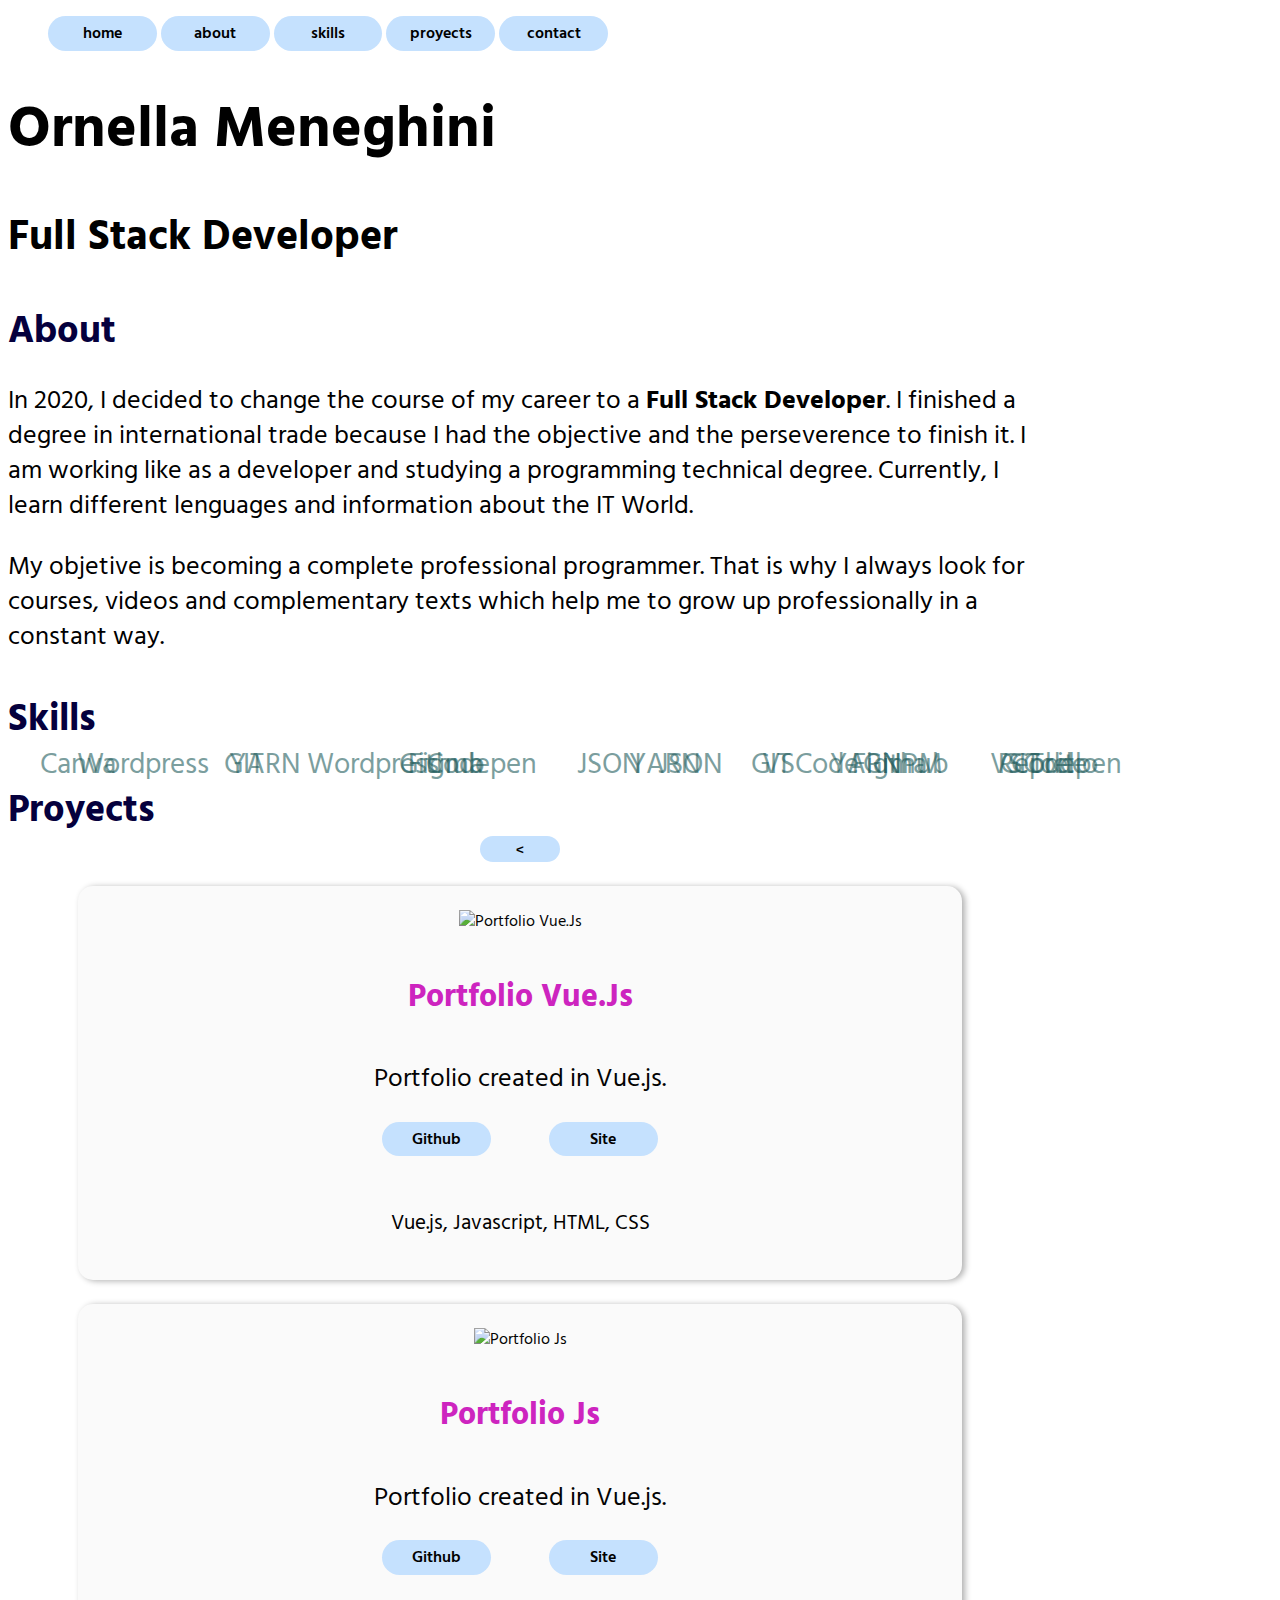
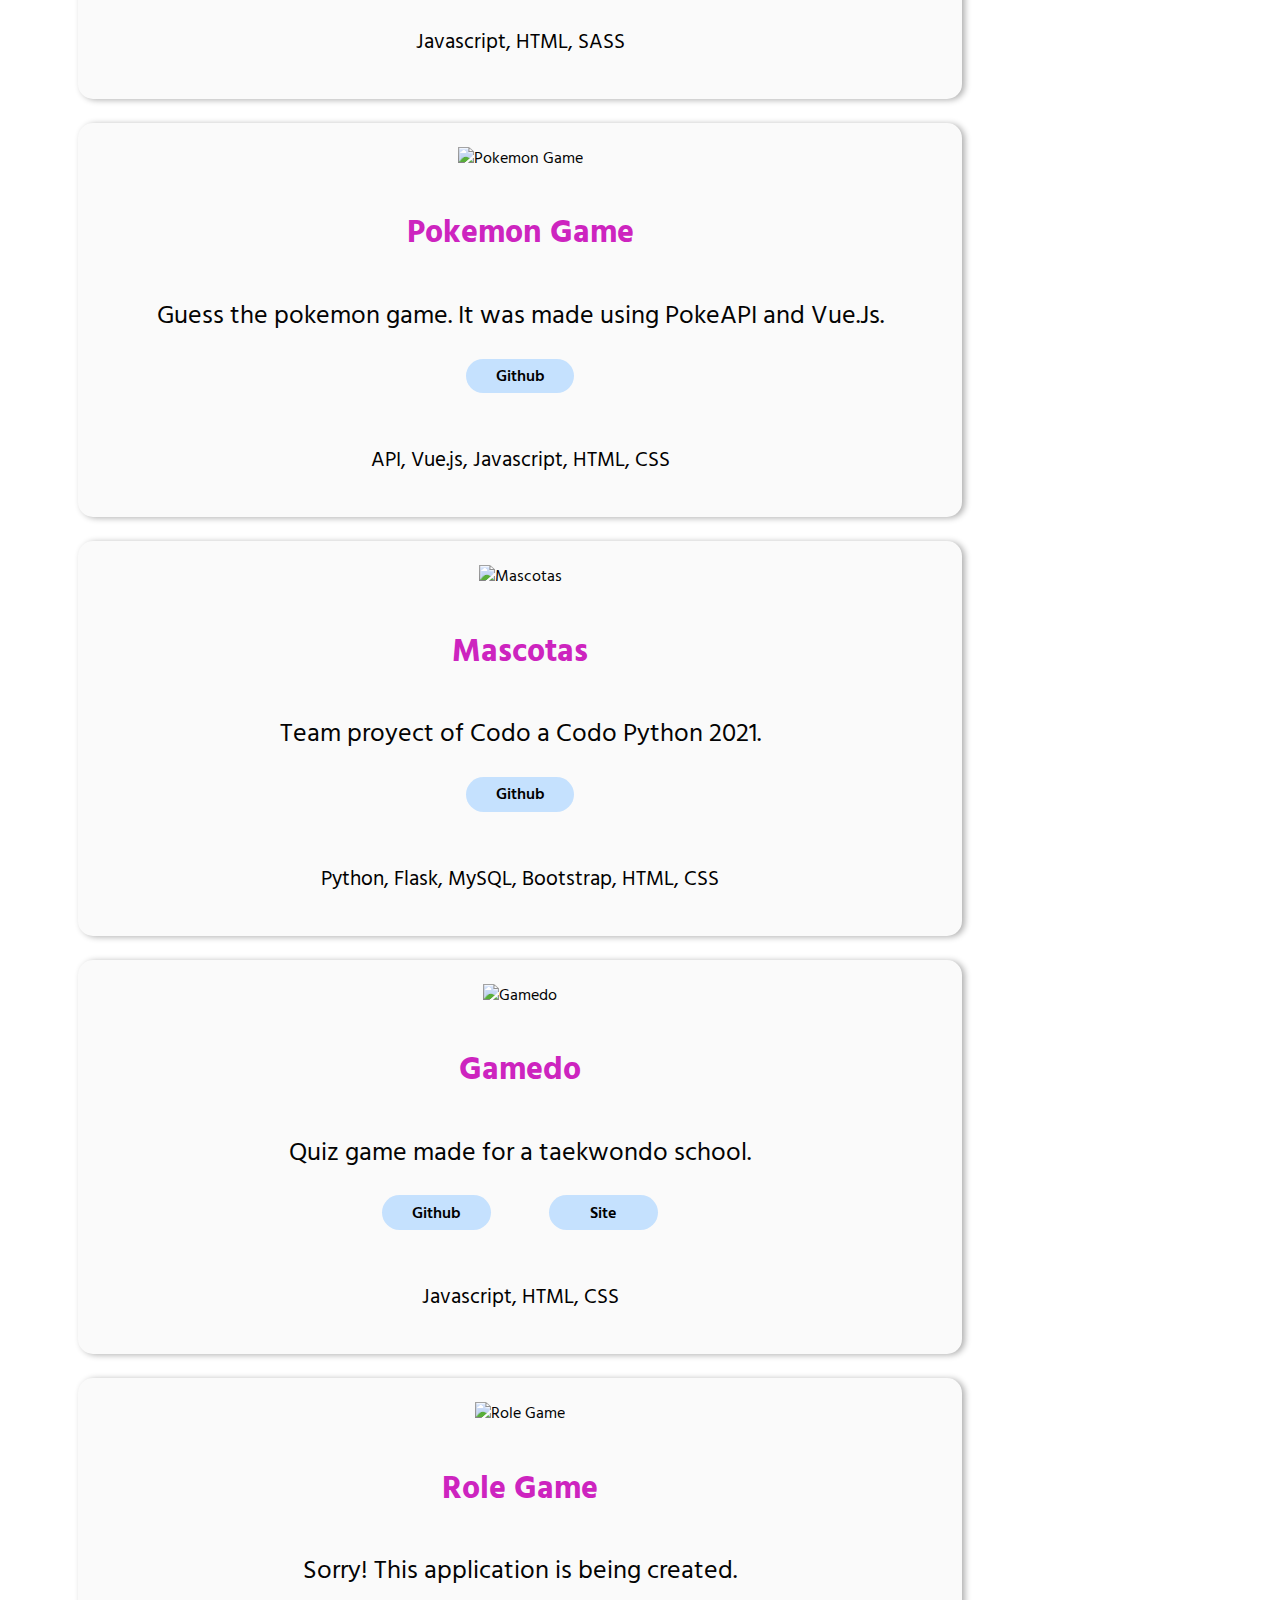
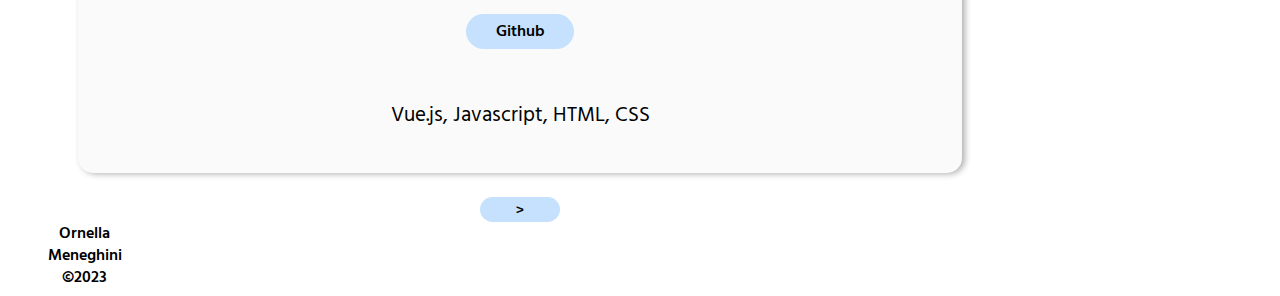
==== index.html @ d5a26a2d "update projects" ====
<!DOCTYPE html>
<html lang="en">
<link>
    <meta charset="UTF-8">
    <meta http-equiv="X-UA-Compatible" content="IE=edge">
    <meta name="viewport" content="width=device-width, initial-scale=1.0">
    <title>Meneghini Ornella</title>
    <link rel="icon" type="image/x-icon" href="img/faviconico.ico">
    <link rel="stylesheet" href="style.css">
</head>
<body>
    <header>
        <nav>
            <ul>
                <li><a href="#home">home</a></li>
                <li><a href="#about">about</a></li>
                <li><a href="#skills">skills</a></li>
                <li><a href="#proyects">proyects</a></li>
                <li><a href="#contact">contact</a></li>
            </ul>
        </nav>
    </header>
    <section id="home">
        <h1>Ornella Meneghini</h1>
        <h2>Full Stack Developer</h2>
    </section>
    <section id="about">
        <h3>About</h3>
        <p>In 2020, I decided to change the course of my career to a <b>Full Stack Developer</b>. I finished a degree in international trade because I had the objective and the perseverence to finish it. I am working  like as a developer and studying a programming technical degree. Currently, I learn different lenguages and information about the IT World.</p>
        <p>My objetive is becoming a complete professional programmer. That is why I always look for courses, videos and complementary texts which help me to grow up professionally in a constant way.</p>
    </section>
    <section id="skills">
        <h3>Skills</h3>
        <div class="skillsBack">
            <div class="skillsFront">
                <i class="fa-brands fa-square-js" title="Javascript" alt="Javascript"></i>
                <i class="fa-brands fa-html5" title="HTML" alt="HTML"></i>
                <i class="fa-brands fa-css3-alt" title="CSS" alt="CSS"></i>
                <i class="fa-brands fa-python" title="Python" alt="Python"></i>
                <i class="fa-brands fa-react" title="React.Js" alt="React.Js"></i>
                <i class="fa-brands fa-vuejs" title="Vue.Js" alt="Vue.Js"></i>
                <i class="fa-brands fa-node-js" title="Node.Js" alt="Node.Js"></i>
                <i class="fa-solid fa-database" title="MySQL" alt="MySQL"></i>
                <i class="fa-brands fa-markdown" title="Markdown" alt="Markdown"></i>
                <i class="fa-brands fa-sass" title="SASS" alt="SASS"></i>
                <i class="fa-brands fa-bootstrap" title="Bootstrap" alt="Bootstrap"></i>
            </div>
        </div>
    </section>
    <section id="proyects">
        <h3>Proyects</h3>
        <!-- carrousell -->
        <button><</button>
        <div id="project"></div>
        <button>></button>
    </section>
    <footer id="contact">
        <a href="https://meneghiniornella.netlify.app" target="_blank">Ornella Meneghini &copy2023</a>
        <a href="mailto:meneghini.ornella@gmail.com" target="_blank">
            <i class="fa-solid fa-envelope"></i>
        </a>
        <a href="https://www.linkedin.com/in/meneghiniornella/" target="_blank">
            <i class="fa-brands fa-linkedin"></i>
        </a>
        <a href="https://github.com/MeneghiniOrnella/" target="_blank">
            <i class="fa-brands fa-github"></i>
        </a>
    </footer>

    <script src="https://kit.fontawesome.com/093473ac19.js" crossorigin="anonymous"></script>
    <script src="projects.js"></script>
    <script src="skills.js"></script>
</body>
</html>
---- style.css ----
@import url("https://fonts.googleapis.com/css2?family=Hind+Madurai&display=swap");
:root {
  --principal: #cd24bf;
  --secondary: #c5e1fe;
  --dark-grey: #010000;
  --light-grey: #b0b0b0;
  --dark-principal: #83239b;
  --light-principal: #9648aa;
}

body {
  font-family: "Hind Madurai", sans-serif;
  /* margin: 0 3rem; */
  width: 80%;
}

h1 {
  /* font-size: 10vw; */
  font-size: 3.6rem;
}

h2 {
  /* font-size: 8vw; */
  font-size: 2.6rem;
}

h3 {
  /* font-size: 6vw; */
  color: var(--principal);
  font-size: 2.4rem;
  margin: 1em 0 0;
  color: #05003d;
}

h4 {
  /* font-size: 5vw; */
  color: var(--principal);
  font-size: 2rem;
}

h5, h6 {
  /* font-size: 4vw; */
  font-size: 1.8rem;
}

p, b {
  font-size: 1.6rem;
}

b {
  font-weight: 800;
}

a, button {
  display: block;
  padding: 0.4em 0.4em;
  width: 6em;
  font-weight: 600;
  color: #000;
  text-decoration: none;
  background-color: var(--secondary);
  margin: 0 auto;
  cursor: pointer;
  border: none;
  border-radius: 50px;
  text-align: center;
}
a:focus, a:hover, button:focus, button:hover {
  color: var(--principal);
  transform: scale(1.2);
}

li {
  display: inline-block;
  list-style: none;
}

span {
  color: var(--dark-grey);
  font-size: 1.5rem;
}

nav > div {
  display: flex;
  flex-direction: row;
  position: sticky;
  top: 2em;
}

.favicon {
  background: none;
}

.cards-group {
  display: flex;
  flex-wrap: wrap;
  justify-content: center;
}

.card {
  background-color: rgb(255, 255, 255);
  margin: 1.5em 1em;
  border-radius: 15px;
  box-shadow: 3px 1px 6px var(--light-grey);
  border: 0px solid var(--light-grey);
  padding: 1.5em 2em;
  height: -moz-fit-content;
  height: fit-content;
  width: 80%;
  padding-bottom: 1.4em;
  justify-self: center;
  text-align: center;
  background-color: #fafafa;
  color: #030303;
}

.icons-group {
  display: flex;
  flex-direction: row;
}
.icons-group a {
  background: none;
  border: none;
  margin: auto;
}

.skills {
  position: relative;
  display: inline-block;
}

.skillsFront {
  position: relative;
  text-align: center;
  z-index: 1;
}
.skillsFront svg {
  font-size: 6.4em;
  color: rgb(180, 59, 180);
  margin: 0.8rem 2rem;
}
.skillsFront svg:hover, .skillsFront svg:focus {
  color: rgb(90, 226, 226);
}

.skillsBack {
  position: relative;
}
.skillsBack::before {
  content: "";
  position: absolute;
  top: 0;
  left: 0;
  width: 80%;
  height: 100%;
  z-index: -1;
}

.arrayBack {
  position: absolute;
  top: 0;
  left: 0;
  color: #255f5f;
  font-size: 1.8rem;
  opacity: 0.6;
}

.projectSkills {
  color: var(--dark-grey);
  font-size: 1.3rem;
}

.url {
  display: inline-flex;
}
.url a {
  margin: 0 1.8rem 2rem;
}

footer {
  display: inline-flex;
  /* margin: 1.4rem 4rem; */
}
footer a {
  background-color: transparent;
  padding: 0 1.8rem;
}/*# sourceMappingURL=style.css.map */
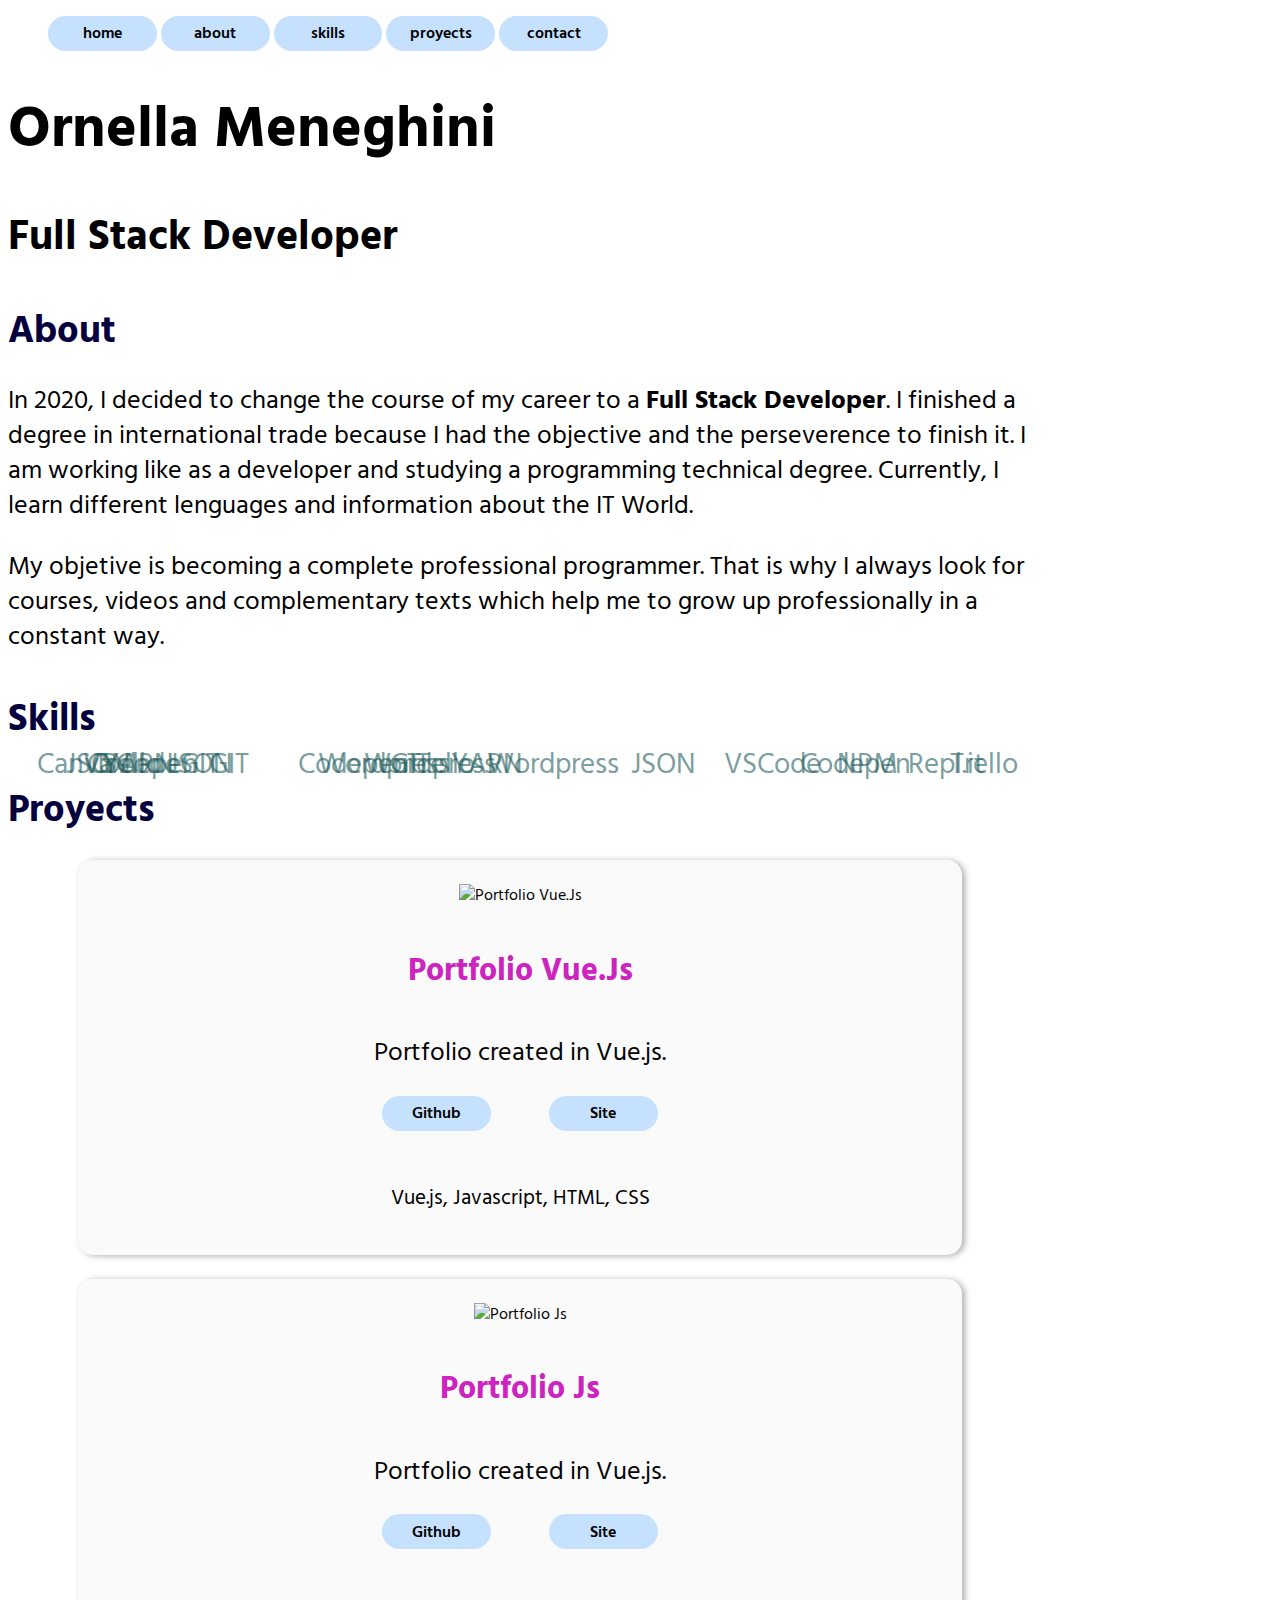
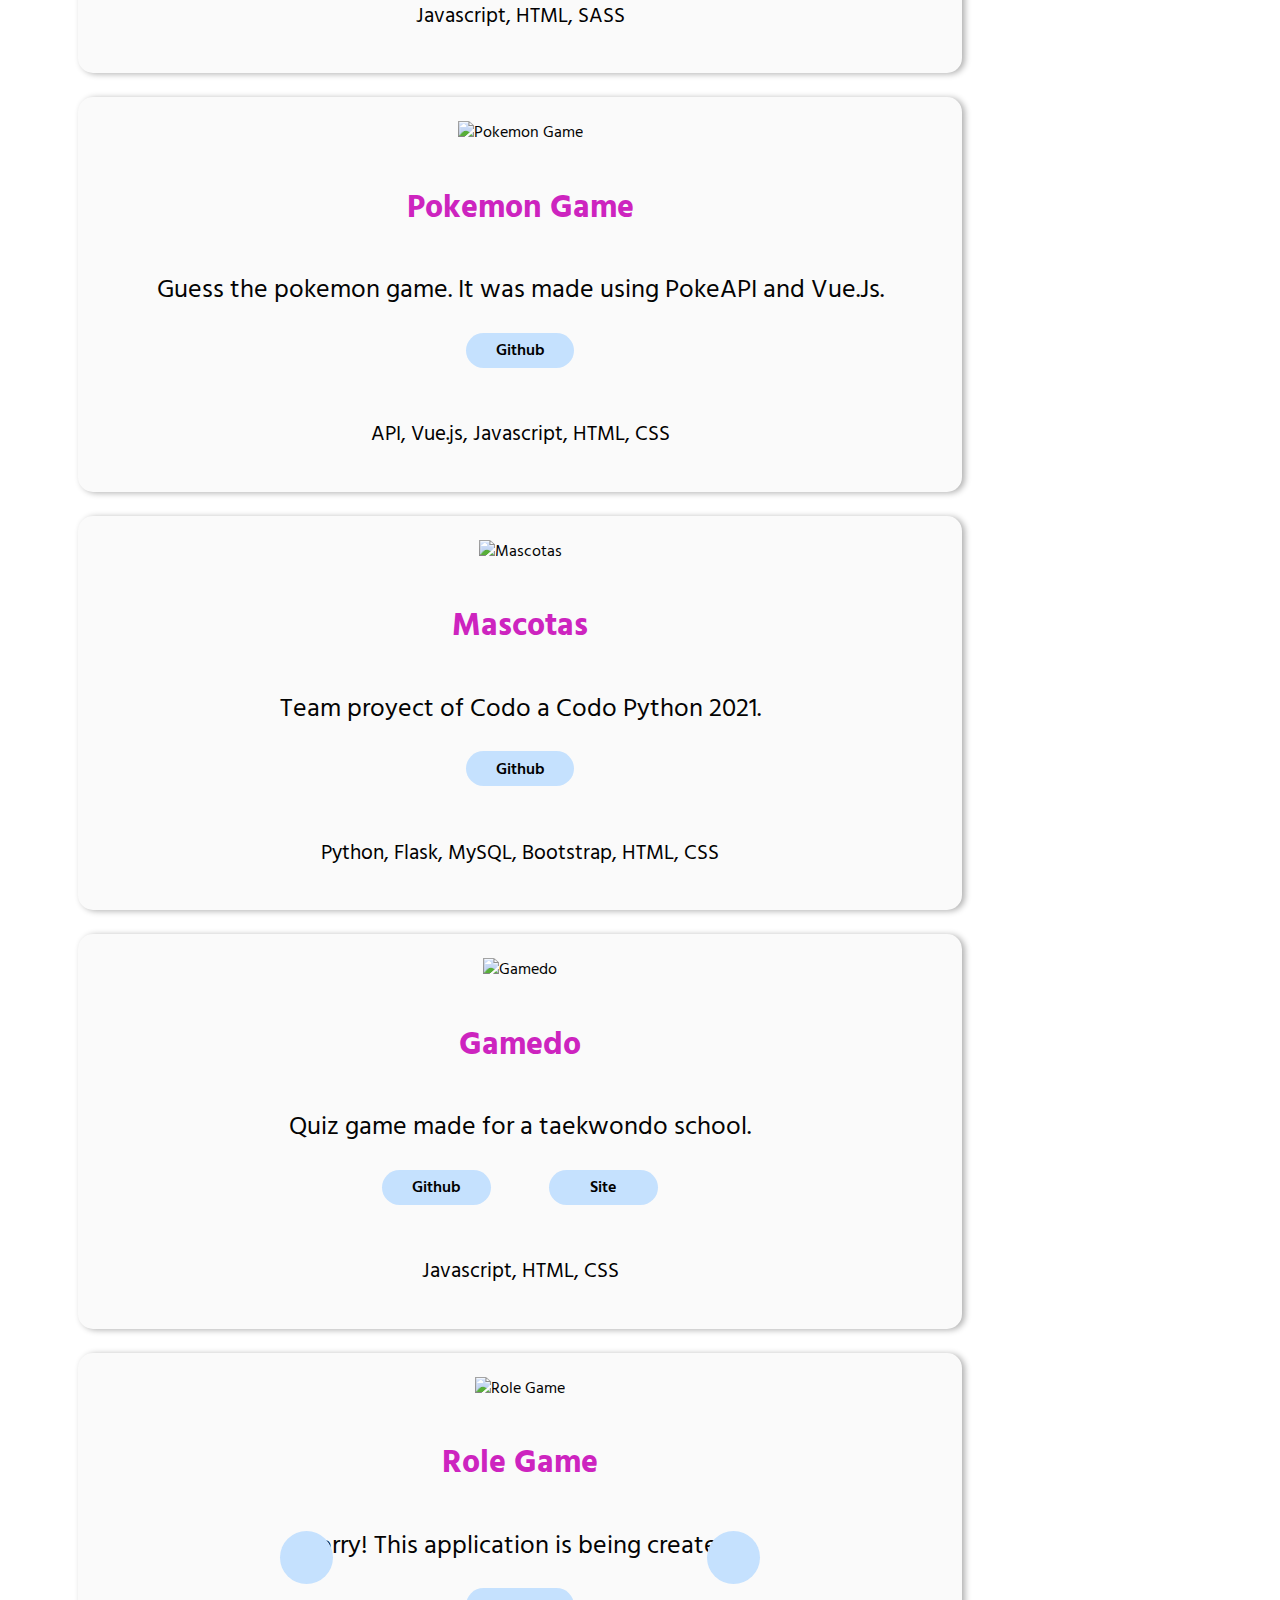
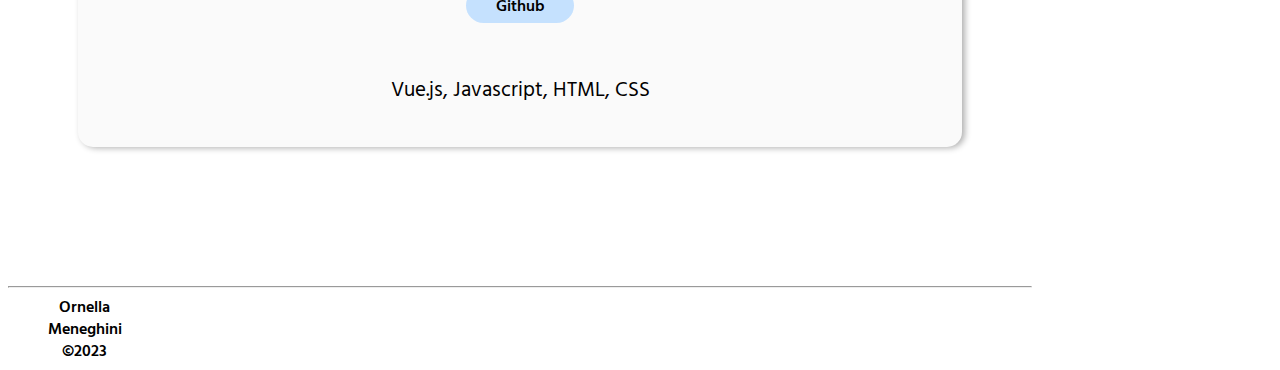
==== commit ec20c2f1: "update carousel proyects sass" ====
--- a/index.html
+++ b/index.html
@@ -49,11 +49,12 @@
     </section>
     <section id="proyects">
         <h3>Proyects</h3>
-        <!-- carrousell -->
-        <button><</button>
-        <div id="project"></div>
-        <button>></button>
+        <div class="carousel">
+            <div id="project"></div>
+            <button id="prev"><i class="fa-solid fa-arrow-left"></i></button><button id="next"><i class="fa-solid fa-arrow-right"></i></button>
+        </div>
     </section>
+    <hr>
     <footer id="contact">
         <a href="https://meneghiniornella.netlify.app" target="_blank">Ornella Meneghini &copy2023</a>
         <a href="mailto:meneghini.ornella@gmail.com" target="_blank">
--- a/style.css
+++ b/style.css
@@ -177,6 +177,32 @@
   margin: 0 1.8rem 2rem;
 }
 
+.carousel {
+  justify-content: center;
+}
+.carousel #prev, .carousel #next {
+  position: relative;
+  border-radius: 50%;
+  -webkit-border-radius: 50%;
+  -moz-border-radius: 50%;
+  -ms-border-radius: 50%;
+  -o-border-radius: 50%;
+  width: 4em;
+  height: 4em;
+  z-index: 1;
+}
+.carousel #prev {
+  right: 16em;
+  bottom: 18em;
+}
+.carousel #next {
+  right: -16em;
+  bottom: 22em;
+}
+.carousel #proyect {
+  z-index: -1;
+}
+
 footer {
   display: inline-flex;
   /* margin: 1.4rem 4rem; */
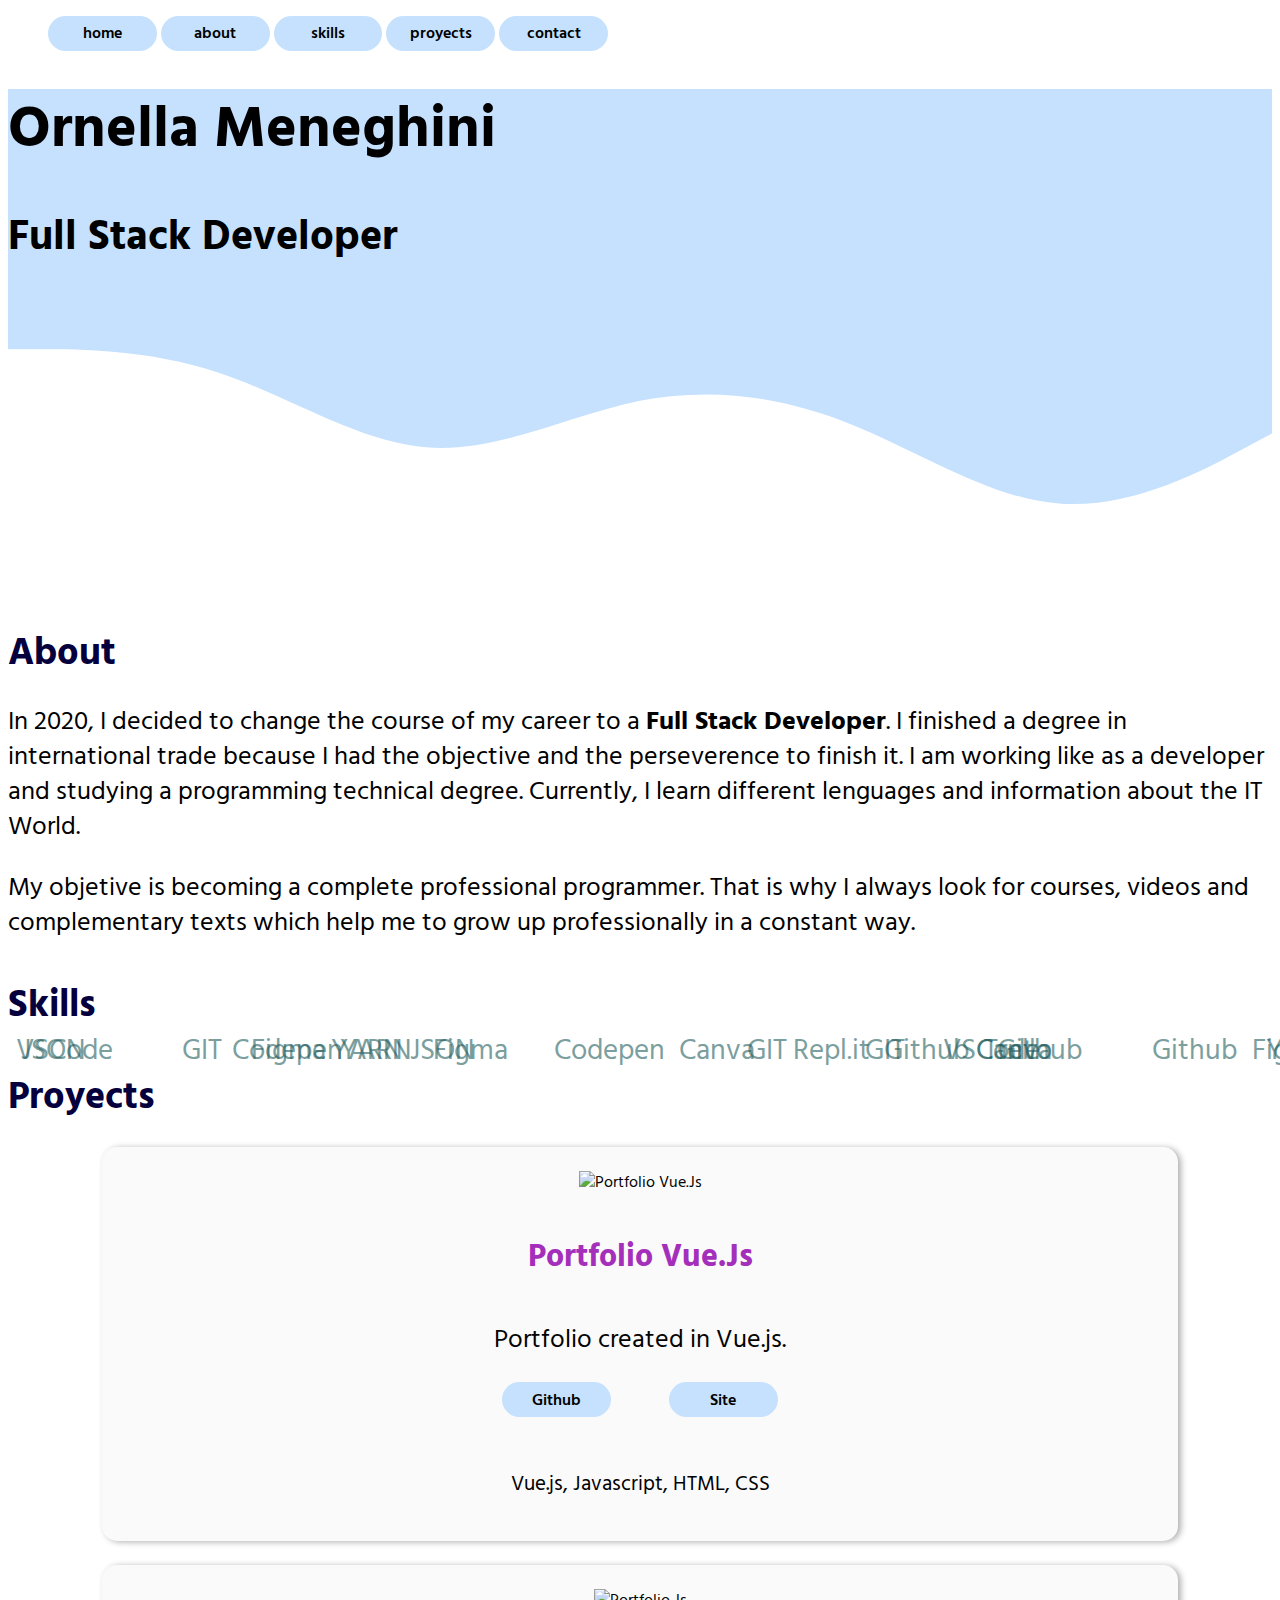
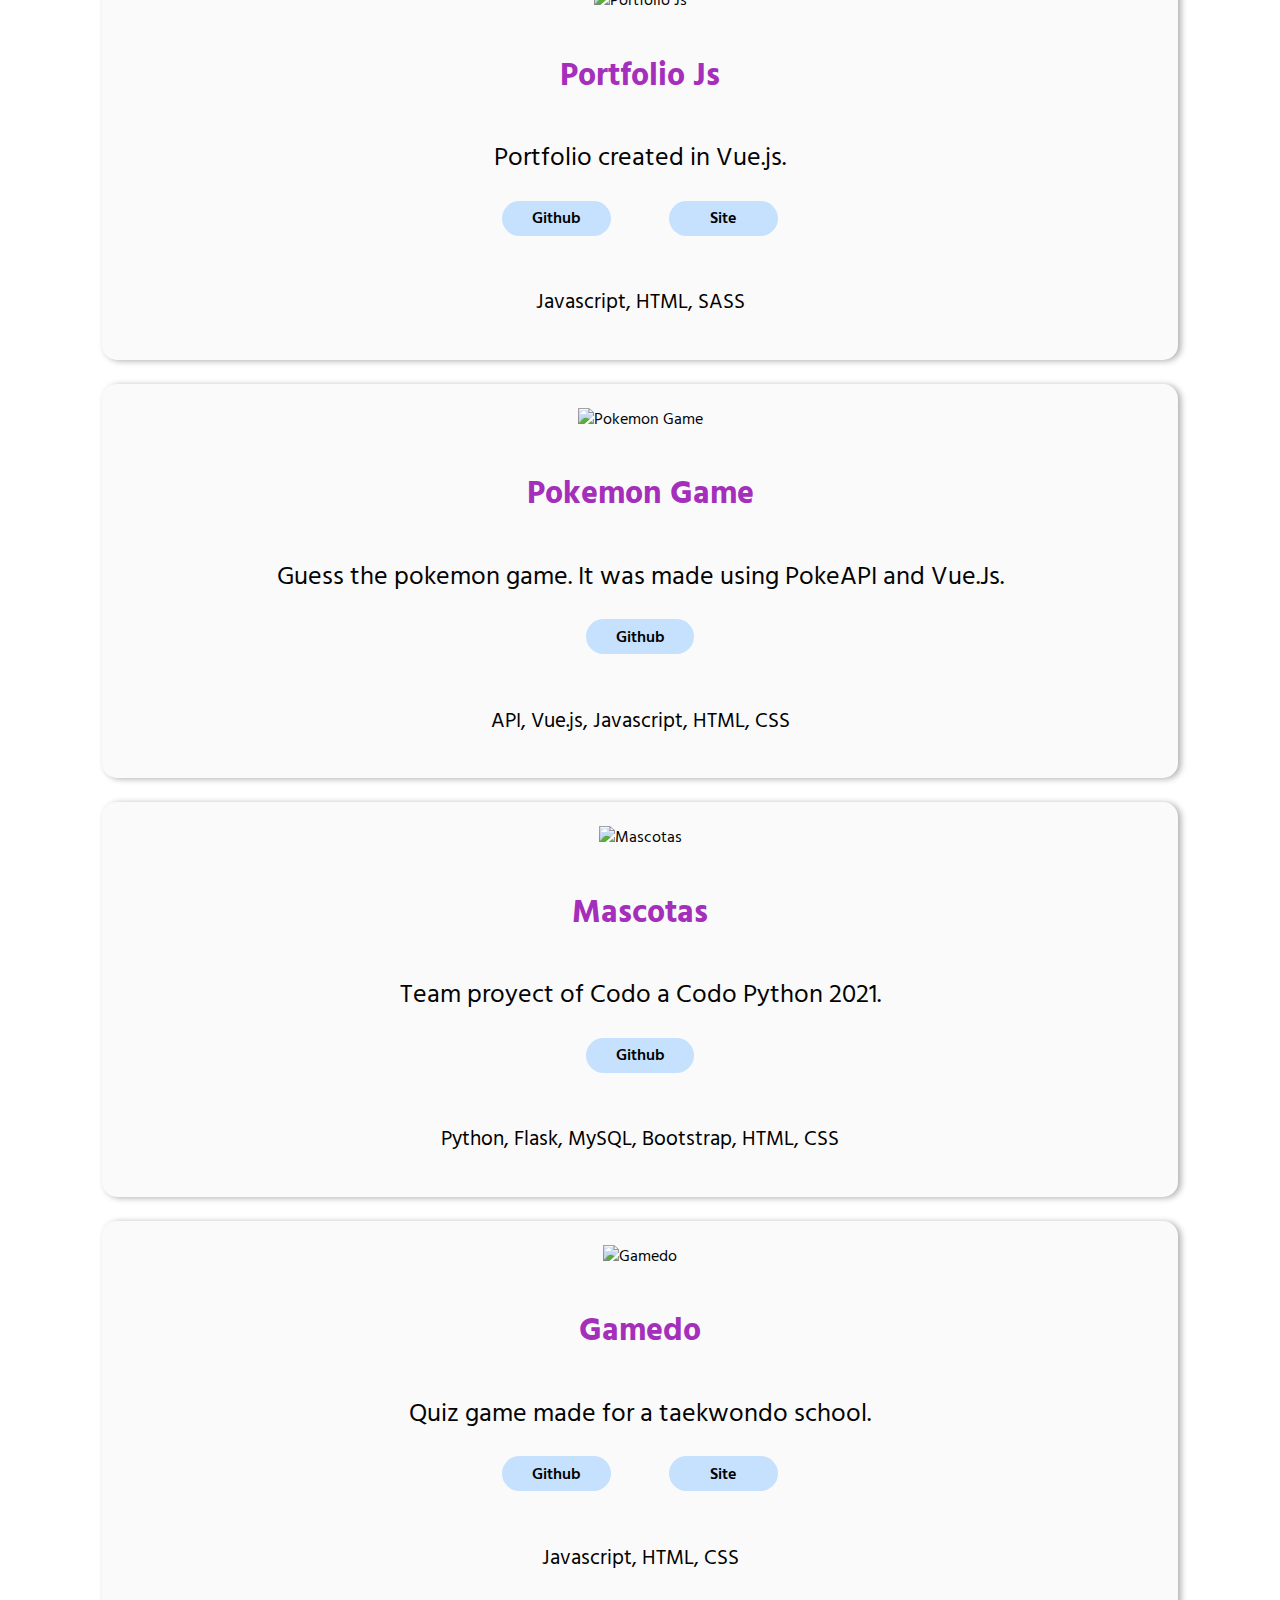
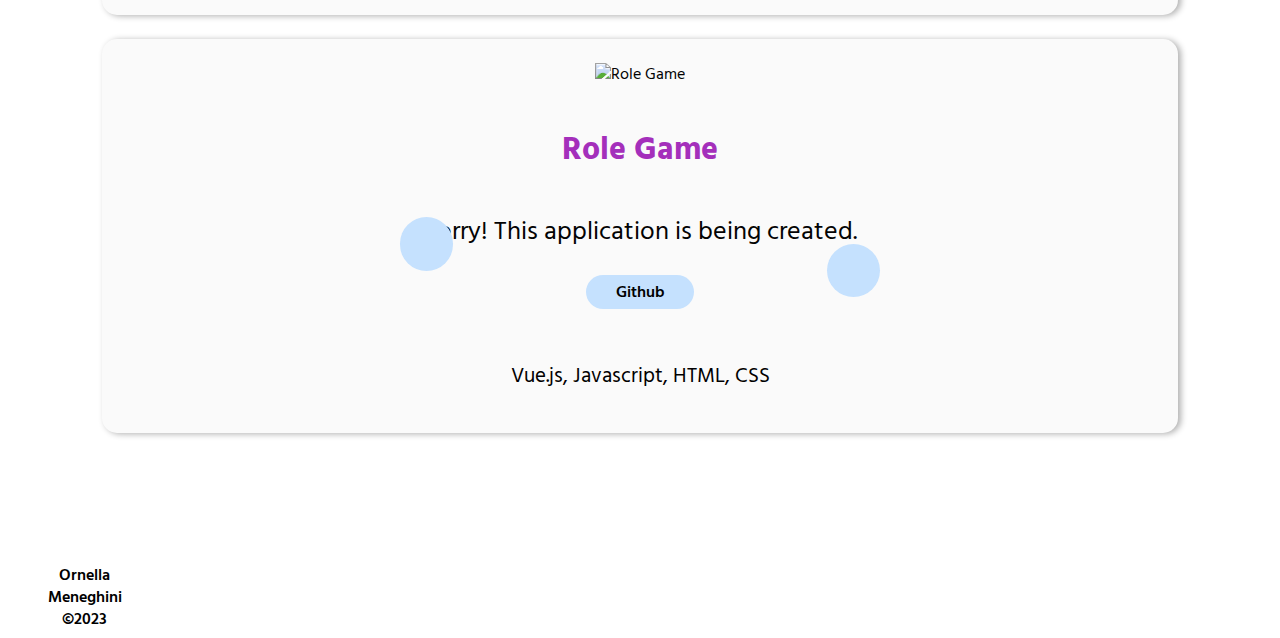
==== commit 7d5e8c0c: "update style" ====
--- a/index.html
+++ b/index.html
@@ -24,6 +24,7 @@
         <h1>Ornella Meneghini</h1>
         <h2>Full Stack Developer</h2>
     </section>
+    <svg class="wave" xmlns="http://www.w3.org/2000/svg" viewBox="0 0 1440 320"><path fill="#c5e1fe" fill-opacity="1" d="M0,96L40,96C80,96,160,96,240,122.7C320,149,400,203,480,208C560,213,640,171,720,154.7C800,139,880,149,960,181.3C1040,213,1120,267,1200,272C1280,277,1360,235,1400,213.3L1440,192L1440,0L1400,0C1360,0,1280,0,1200,0C1120,0,1040,0,960,0C880,0,800,0,720,0C640,0,560,0,480,0C400,0,320,0,240,0C160,0,80,0,40,0L0,0Z"></path></svg>
     <section id="about">
         <h3>About</h3>
         <p>In 2020, I decided to change the course of my career to a <b>Full Stack Developer</b>. I finished a degree in international trade because I had the objective and the perseverence to finish it. I am working  like as a developer and studying a programming technical degree. Currently, I learn different lenguages and information about the IT World.</p>
@@ -51,10 +52,10 @@
         <h3>Proyects</h3>
         <div class="carousel">
             <div id="project"></div>
-            <button id="prev"><i class="fa-solid fa-arrow-left"></i></button><button id="next"><i class="fa-solid fa-arrow-right"></i></button>
+            <button id="prev"><i class="fa-solid fa-arrow-left"></i></button>
+            <button id="next"><i class="fa-solid fa-arrow-right"></i></button>
         </div>
     </section>
-    <hr>
     <footer id="contact">
         <a href="https://meneghiniornella.netlify.app" target="_blank">Ornella Meneghini &copy2023</a>
         <a href="mailto:meneghini.ornella@gmail.com" target="_blank">
--- a/style.css
+++ b/style.css
@@ -1,17 +1,7 @@
 @import url("https://fonts.googleapis.com/css2?family=Hind+Madurai&display=swap");
-:root {
-  --principal: #cd24bf;
-  --secondary: #c5e1fe;
-  --dark-grey: #010000;
-  --light-grey: #b0b0b0;
-  --dark-principal: #83239b;
-  --light-principal: #9648aa;
-}
-
 body {
   font-family: "Hind Madurai", sans-serif;
   /* margin: 0 3rem; */
-  width: 80%;
 }
 
 h1 {
@@ -26,7 +16,7 @@
 
 h3 {
   /* font-size: 6vw; */
-  color: var(--principal);
+  color: #a42fbb;
   font-size: 2.4rem;
   margin: 1em 0 0;
   color: #05003d;
@@ -34,7 +24,7 @@
 
 h4 {
   /* font-size: 5vw; */
-  color: var(--principal);
+  color: #a42fbb;
   font-size: 2rem;
 }
 
@@ -58,15 +48,15 @@
   font-weight: 600;
   color: #000;
   text-decoration: none;
-  background-color: var(--secondary);
+  background-color: #c5e1fe;
   margin: 0 auto;
   cursor: pointer;
   border: none;
   border-radius: 50px;
   text-align: center;
 }
-a:focus, a:hover, button:focus, button:hover {
-  color: var(--principal);
+a:hover, button:hover {
+  color: #a42fbb;
   transform: scale(1.2);
 }
 
@@ -76,7 +66,7 @@
 }
 
 span {
-  color: var(--dark-grey);
+  color: #010000;
   font-size: 1.5rem;
 }
 
@@ -91,6 +81,15 @@
   background: none;
 }
 
+#home {
+  background-color: #c5e1fe;
+}
+
+.wave {
+  position: relative;
+  bottom: 2.2em;
+}
+
 .cards-group {
   display: flex;
   flex-wrap: wrap;
@@ -101,8 +100,8 @@
   background-color: rgb(255, 255, 255);
   margin: 1.5em 1em;
   border-radius: 15px;
-  box-shadow: 3px 1px 6px var(--light-grey);
-  border: 0px solid var(--light-grey);
+  box-shadow: 3px 1px 6px #b0b0b0;
+  border: 0px solid #b0b0b0;
   padding: 1.5em 2em;
   height: -moz-fit-content;
   height: fit-content;
@@ -166,7 +165,7 @@
 }
 
 .projectSkills {
-  color: var(--dark-grey);
+  color: #010000;
   font-size: 1.3rem;
 }
 
@@ -177,9 +176,6 @@
   margin: 0 1.8rem 2rem;
 }
 
-.carousel {
-  justify-content: center;
-}
 .carousel #prev, .carousel #next {
   position: relative;
   border-radius: 50%;
@@ -197,7 +193,7 @@
 }
 .carousel #next {
   right: -16em;
-  bottom: 22em;
+  bottom: 20em;
 }
 .carousel #proyect {
   z-index: -1;
@@ -210,4 +206,21 @@
 footer a {
   background-color: transparent;
   padding: 0 1.8rem;
+}
+
+::-webkit-scrollbar {
+  width: 0.4em;
+  background-color: #b0b0b0;
+}
+
+::-webkit-scrollbar-thumb {
+  background-color: #010000;
+  border-radius: 0.1em;
+  -webkit-border-radius: 0.1em;
+  -moz-border-radius: 0.1em;
+  -ms-border-radius: 0.1em;
+  -o-border-radius: 0.1em;
+}
+::-webkit-scrollbar-thumb:hover {
+  background-color: #83239b;
 }/*# sourceMappingURL=style.css.map */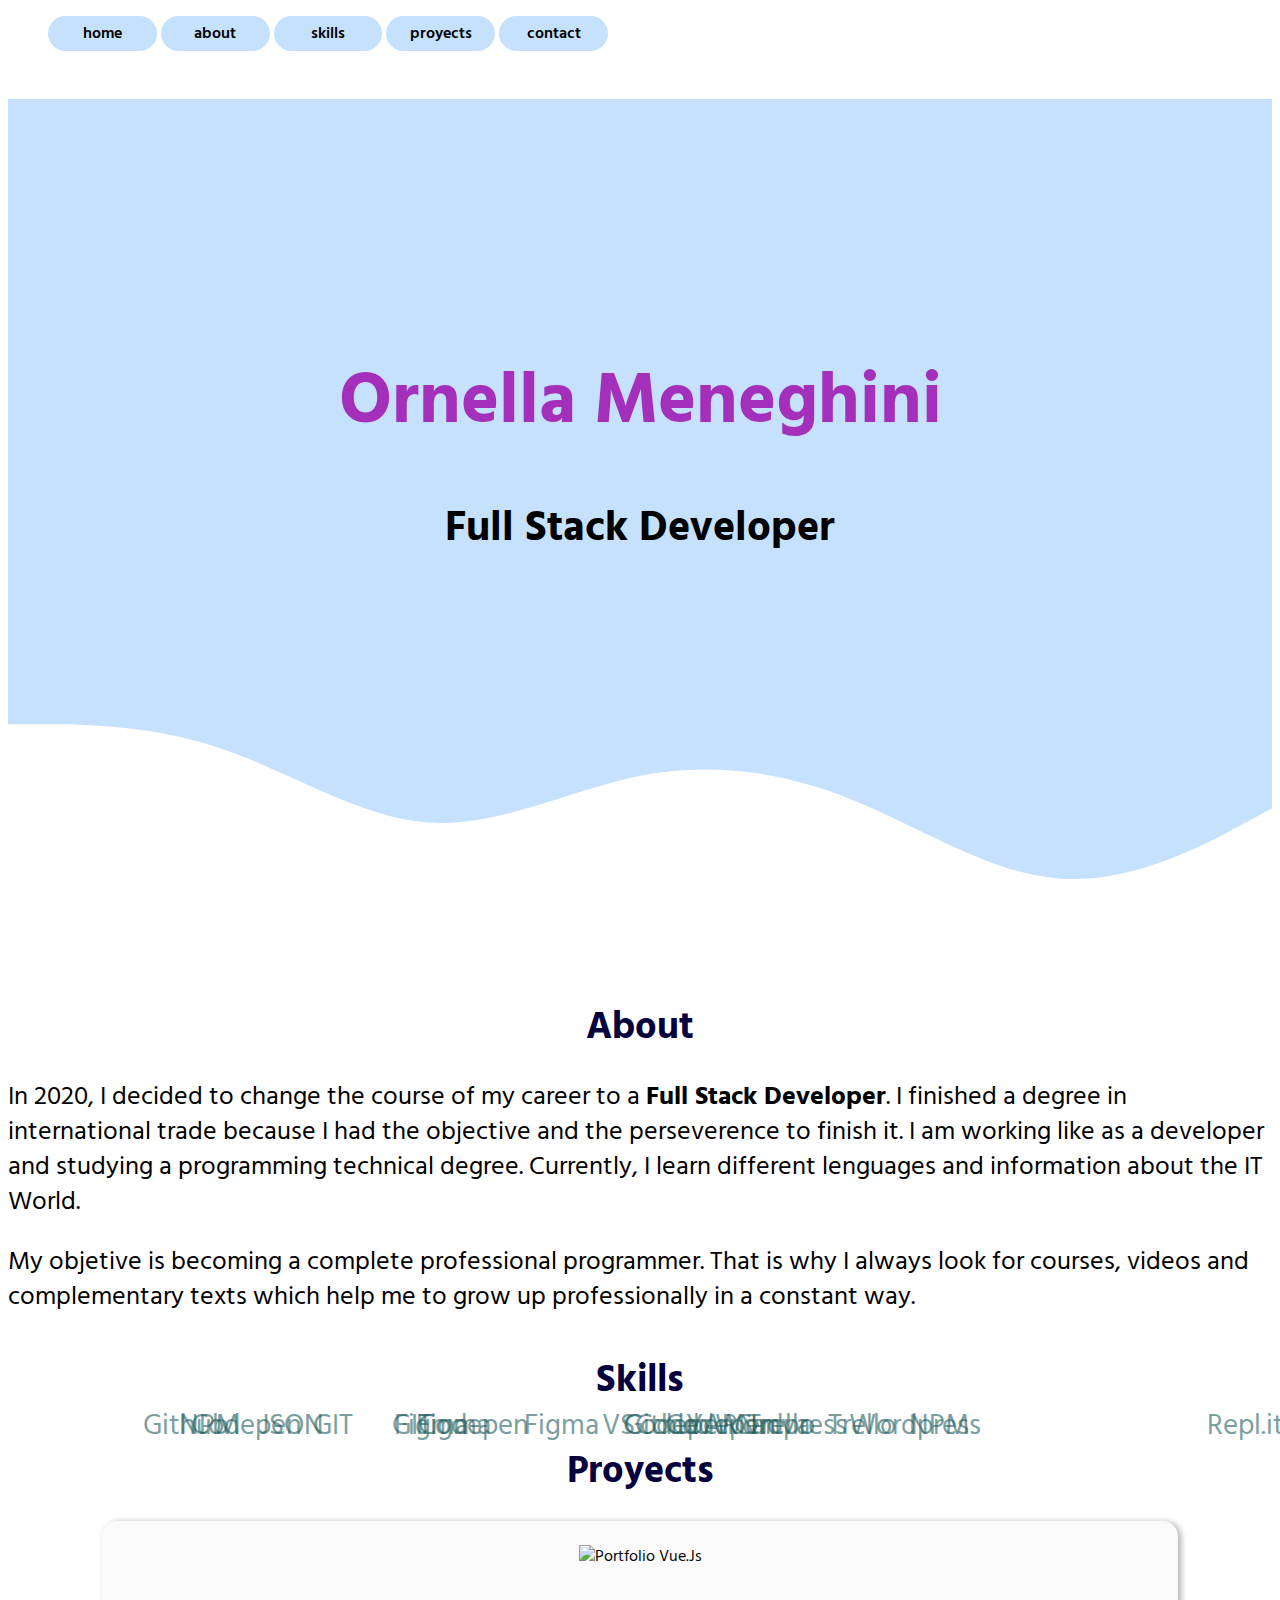
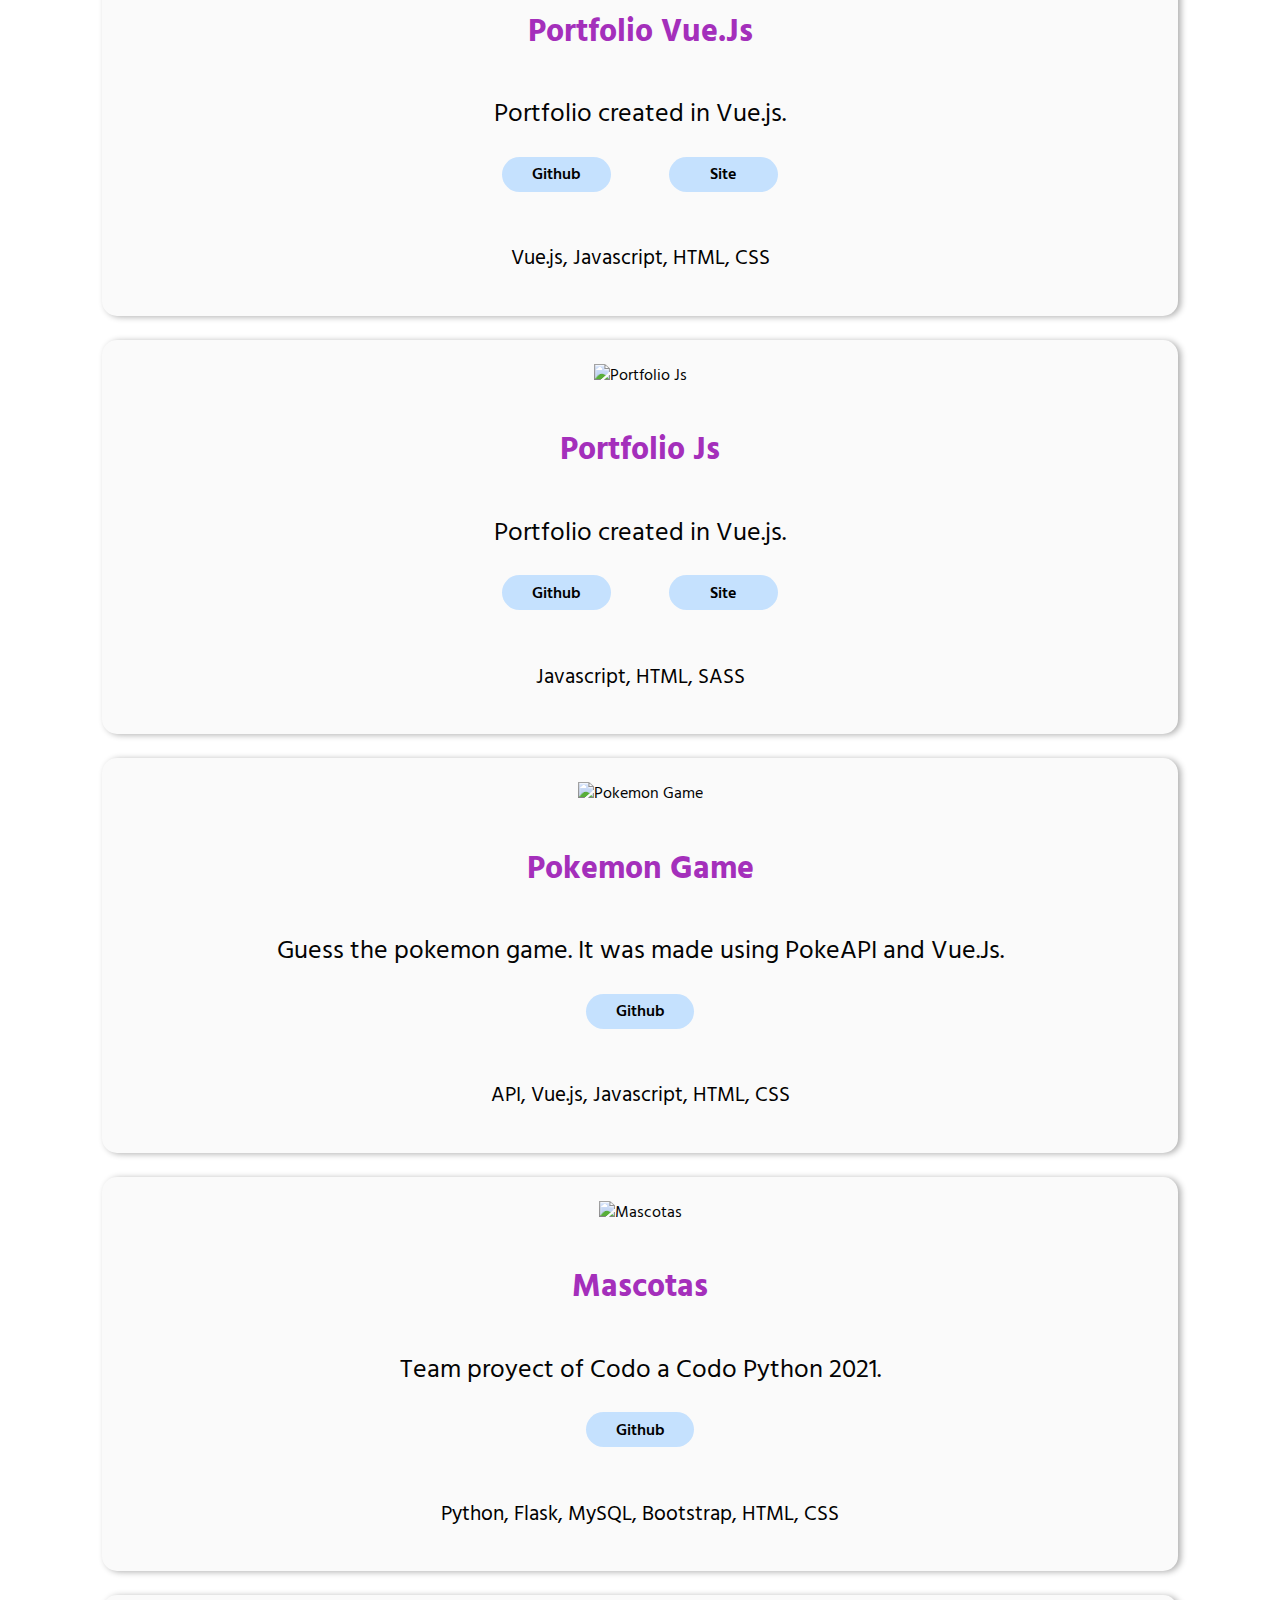
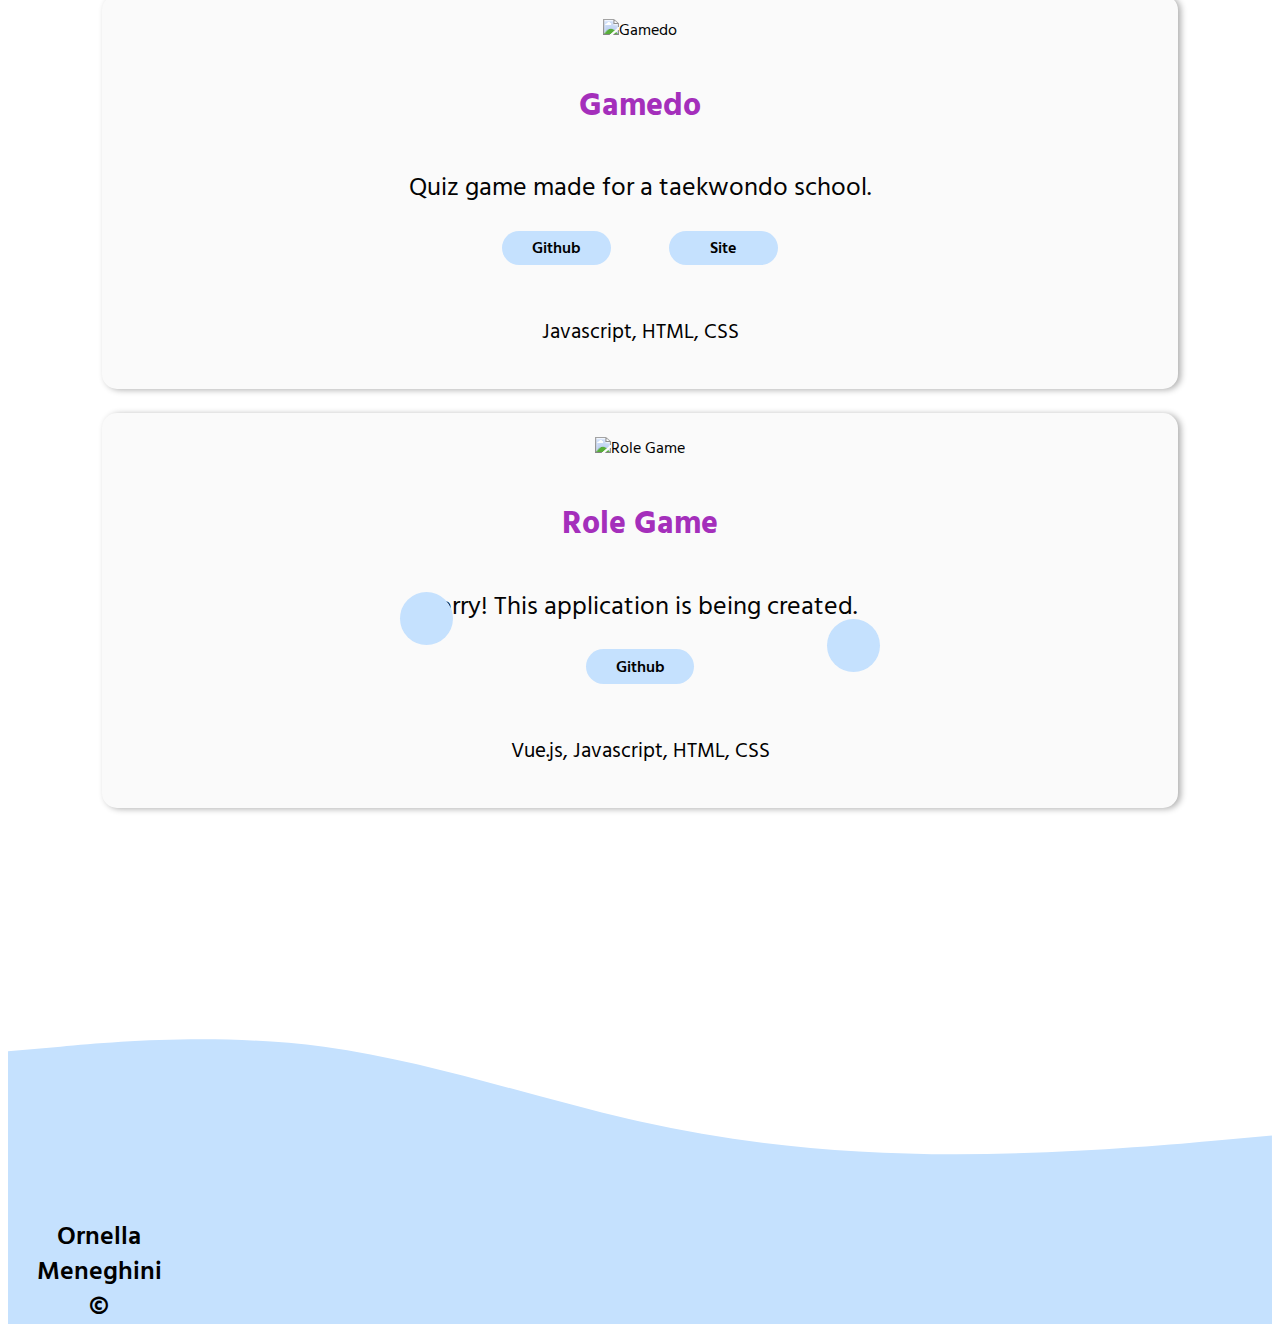
==== commit 6b0291a7: "update footer" ====
--- a/index.html
+++ b/index.html
@@ -1,6 +1,5 @@
 <!DOCTYPE html>
 <html lang="en">
-<link>
     <meta charset="UTF-8">
     <meta http-equiv="X-UA-Compatible" content="IE=edge">
     <meta name="viewport" content="width=device-width, initial-scale=1.0">
@@ -56,8 +55,9 @@
             <button id="next"><i class="fa-solid fa-arrow-right"></i></button>
         </div>
     </section>
+    <svg xmlns="http://www.w3.org/2000/svg" viewBox="0 0 1440 320"><path fill="#c5e1fe" fill-opacity="1" d="M0,128L60,122.7C120,117,240,107,360,122.7C480,139,600,181,720,208C840,235,960,245,1080,245.3C1200,245,1320,235,1380,229.3L1440,224L1440,320L1380,320C1320,320,1200,320,1080,320C960,320,840,320,720,320C600,320,480,320,360,320C240,320,120,320,60,320L0,320Z"></path></svg>
     <footer id="contact">
-        <a href="https://meneghiniornella.netlify.app" target="_blank">Ornella Meneghini &copy2023</a>
+        <a href="https://meneghiniornella.netlify.app" target="_blank" class="om">Ornella Meneghini &copy<span id="year"></span></a>
         <a href="mailto:meneghini.ornella@gmail.com" target="_blank">
             <i class="fa-solid fa-envelope"></i>
         </a>
@@ -72,5 +72,6 @@
     <script src="https://kit.fontawesome.com/093473ac19.js" crossorigin="anonymous"></script>
     <script src="projects.js"></script>
     <script src="skills.js"></script>
+    <script src="footer.js"></script>
 </body>
 </html>--- a/style.css
+++ b/style.css
@@ -4,14 +4,21 @@
   /* margin: 0 3rem; */
 }
 
+h1, h2, h3, h4, h5, h6, b {
+  text-align: center;
+}
+
 h1 {
+  color: #a42fbb;
   /* font-size: 10vw; */
-  font-size: 3.6rem;
+  font-size: 4.5rem;
+  padding-top: 3.5em;
 }
 
 h2 {
   /* font-size: 8vw; */
   font-size: 2.6rem;
+  padding-bottom: 2em;
 }
 
 h3 {
@@ -201,11 +208,18 @@
 
 footer {
   display: inline-flex;
+  margin-top: -0.4em;
+  width: 100%;
   /* margin: 1.4rem 4rem; */
+  background-color: #c5e1fe;
 }
 footer a {
   background-color: transparent;
   padding: 0 1.8rem;
+  font-size: 5em;
+}
+footer .om {
+  font-size: 1.6em;
 }
 
 ::-webkit-scrollbar {
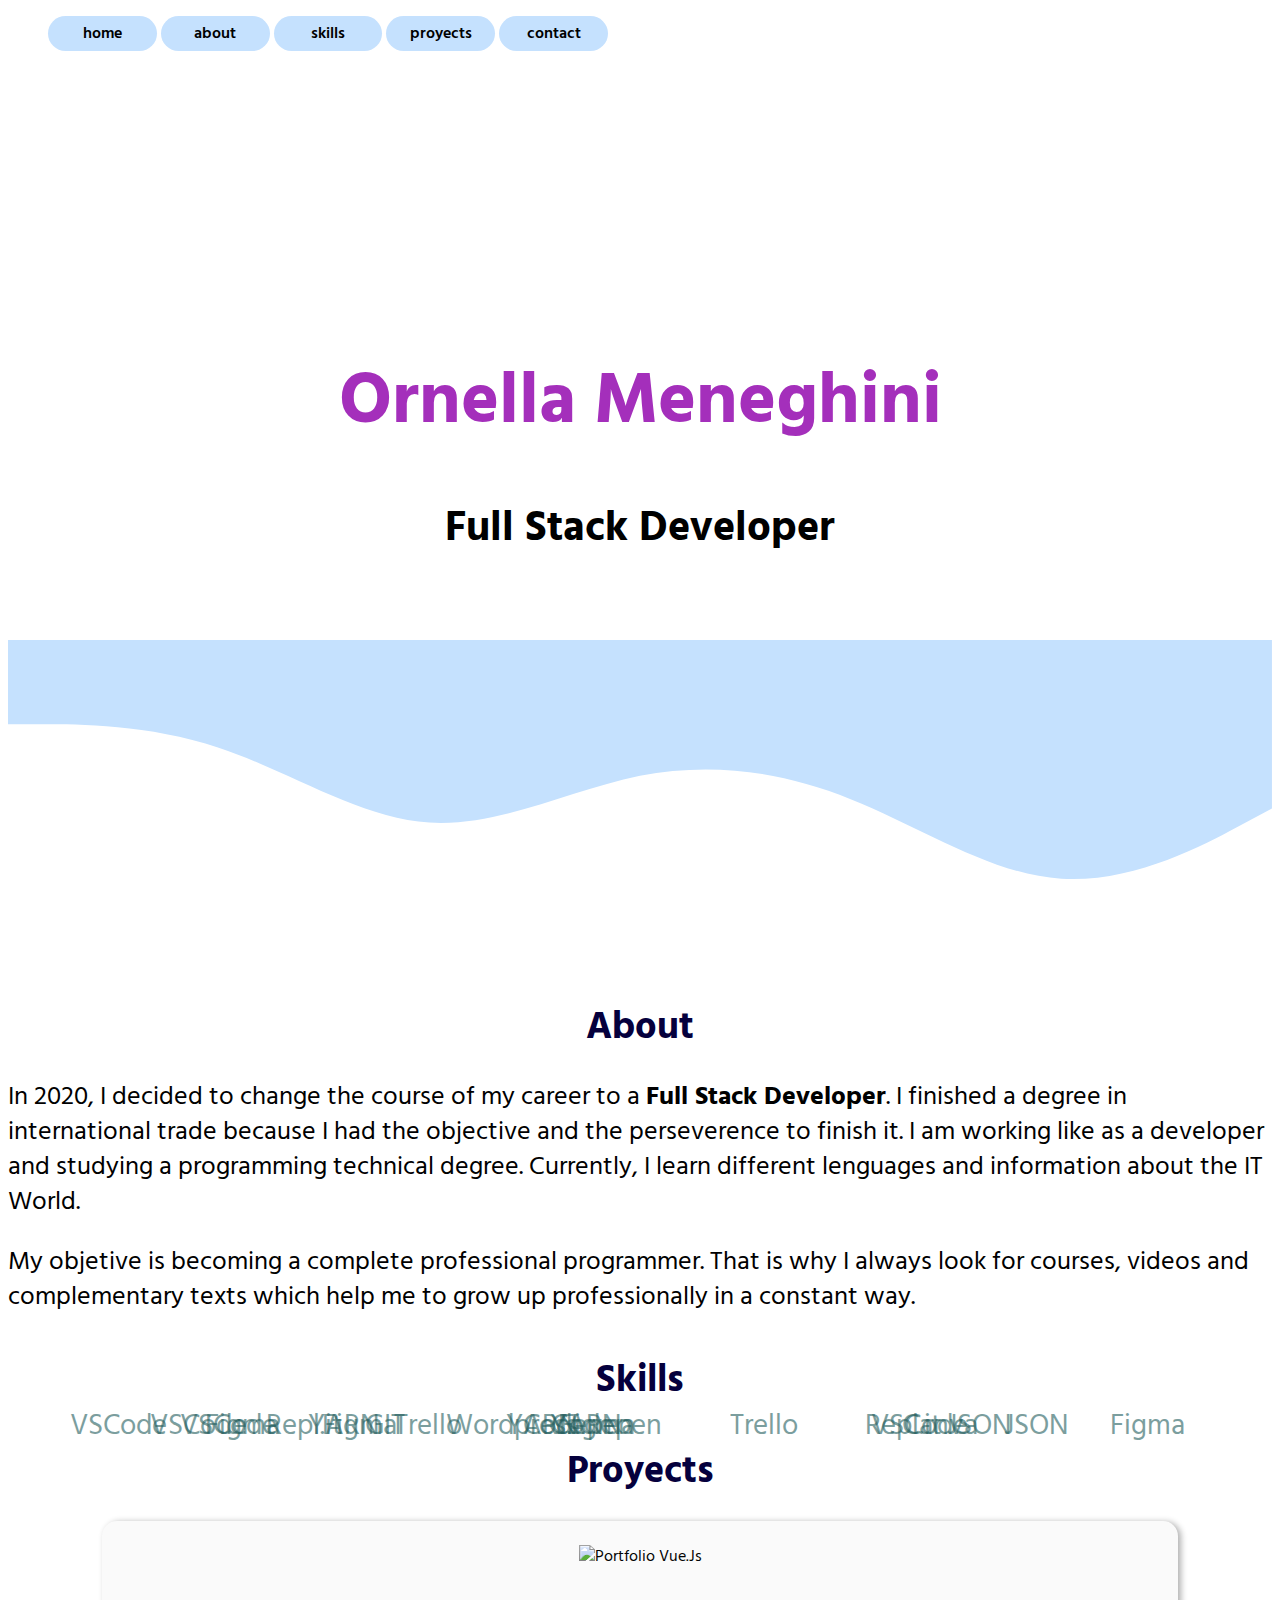
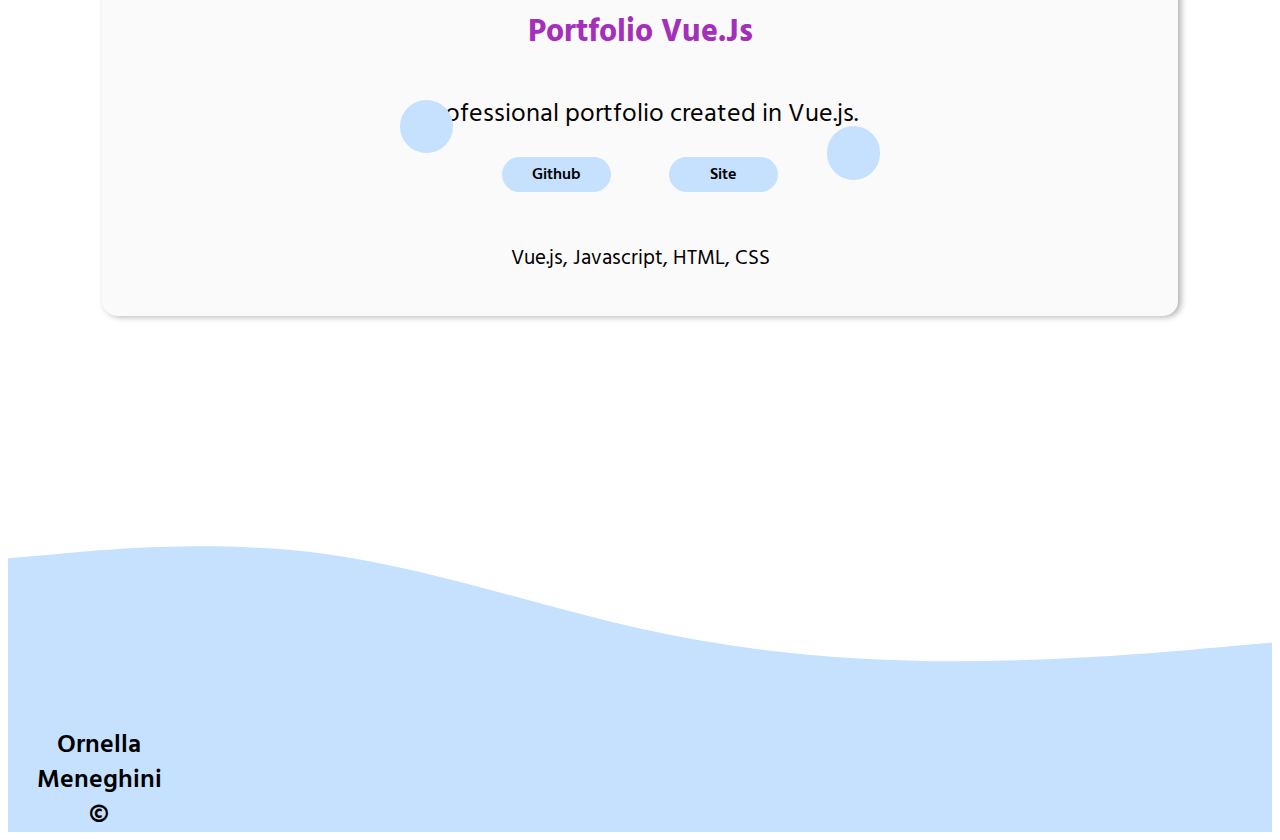
==== commit 1d25e91b: "Update Index" ====
--- a/index.html
+++ b/index.html
@@ -11,7 +11,7 @@
     <header>
         <nav>
             <ul>
-                <li><a href="#home">home</a></li>
+                <li><a href="#hero">home</a></li>
                 <li><a href="#about">about</a></li>
                 <li><a href="#skills">skills</a></li>
                 <li><a href="#proyects">proyects</a></li>
@@ -19,9 +19,14 @@
             </ul>
         </nav>
     </header>
-    <section id="home">
-        <h1>Ornella Meneghini</h1>
-        <h2>Full Stack Developer</h2>
+    <section id="hero" class="hero">
+        <div class="textHero">
+            <h1>Ornella Meneghini</h1>
+            <h2>Full Stack Developer</h2>
+        </div>
+        <!-- <div class="imgHero">
+            <img src="img/1.jpg" alt="">
+        </div> -->
     </section>
     <svg class="wave" xmlns="http://www.w3.org/2000/svg" viewBox="0 0 1440 320"><path fill="#c5e1fe" fill-opacity="1" d="M0,96L40,96C80,96,160,96,240,122.7C320,149,400,203,480,208C560,213,640,171,720,154.7C800,139,880,149,960,181.3C1040,213,1120,267,1200,272C1280,277,1360,235,1400,213.3L1440,192L1440,0L1400,0C1360,0,1280,0,1200,0C1120,0,1040,0,960,0C880,0,800,0,720,0C640,0,560,0,480,0C400,0,320,0,240,0C160,0,80,0,40,0L0,0Z"></path></svg>
     <section id="about">
@@ -33,16 +38,16 @@
         <h3>Skills</h3>
         <div class="skillsBack">
             <div class="skillsFront">
-                <i class="fa-brands fa-square-js" title="Javascript" alt="Javascript"></i>
                 <i class="fa-brands fa-html5" title="HTML" alt="HTML"></i>
                 <i class="fa-brands fa-css3-alt" title="CSS" alt="CSS"></i>
-                <i class="fa-brands fa-python" title="Python" alt="Python"></i>
+                <i class="fa-brands fa-sass" title="SASS" alt="SASS"></i>
+                <i class="fa-brands fa-square-js" title="Javascript" alt="Javascript"></i>
                 <i class="fa-brands fa-react" title="React.Js" alt="React.Js"></i>
                 <i class="fa-brands fa-vuejs" title="Vue.Js" alt="Vue.Js"></i>
                 <i class="fa-brands fa-node-js" title="Node.Js" alt="Node.Js"></i>
+                <i class="fa-brands fa-python" title="Python" alt="Python"></i>
                 <i class="fa-solid fa-database" title="MySQL" alt="MySQL"></i>
                 <i class="fa-brands fa-markdown" title="Markdown" alt="Markdown"></i>
-                <i class="fa-brands fa-sass" title="SASS" alt="SASS"></i>
                 <i class="fa-brands fa-bootstrap" title="Bootstrap" alt="Bootstrap"></i>
             </div>
         </div>
@@ -51,8 +56,13 @@
         <h3>Proyects</h3>
         <div class="carousel">
             <div id="project"></div>
-            <button id="prev"><i class="fa-solid fa-arrow-left"></i></button>
-            <button id="next"><i class="fa-solid fa-arrow-right"></i></button>
+            <button id="prev">
+                <i class="fa-solid fa-arrow-left"></i>
+            </button>
+            <button id="next">
+                <i class="fa-solid fa-arrow-right"></i>
+            </button>
+            <div id="indicators"></div>
         </div>
     </section>
     <svg xmlns="http://www.w3.org/2000/svg" viewBox="0 0 1440 320"><path fill="#c5e1fe" fill-opacity="1" d="M0,128L60,122.7C120,117,240,107,360,122.7C480,139,600,181,720,208C840,235,960,245,1080,245.3C1200,245,1320,235,1380,229.3L1440,224L1440,320L1380,320C1320,320,1200,320,1080,320C960,320,840,320,720,320C600,320,480,320,360,320C240,320,120,320,60,320L0,320Z"></path></svg>
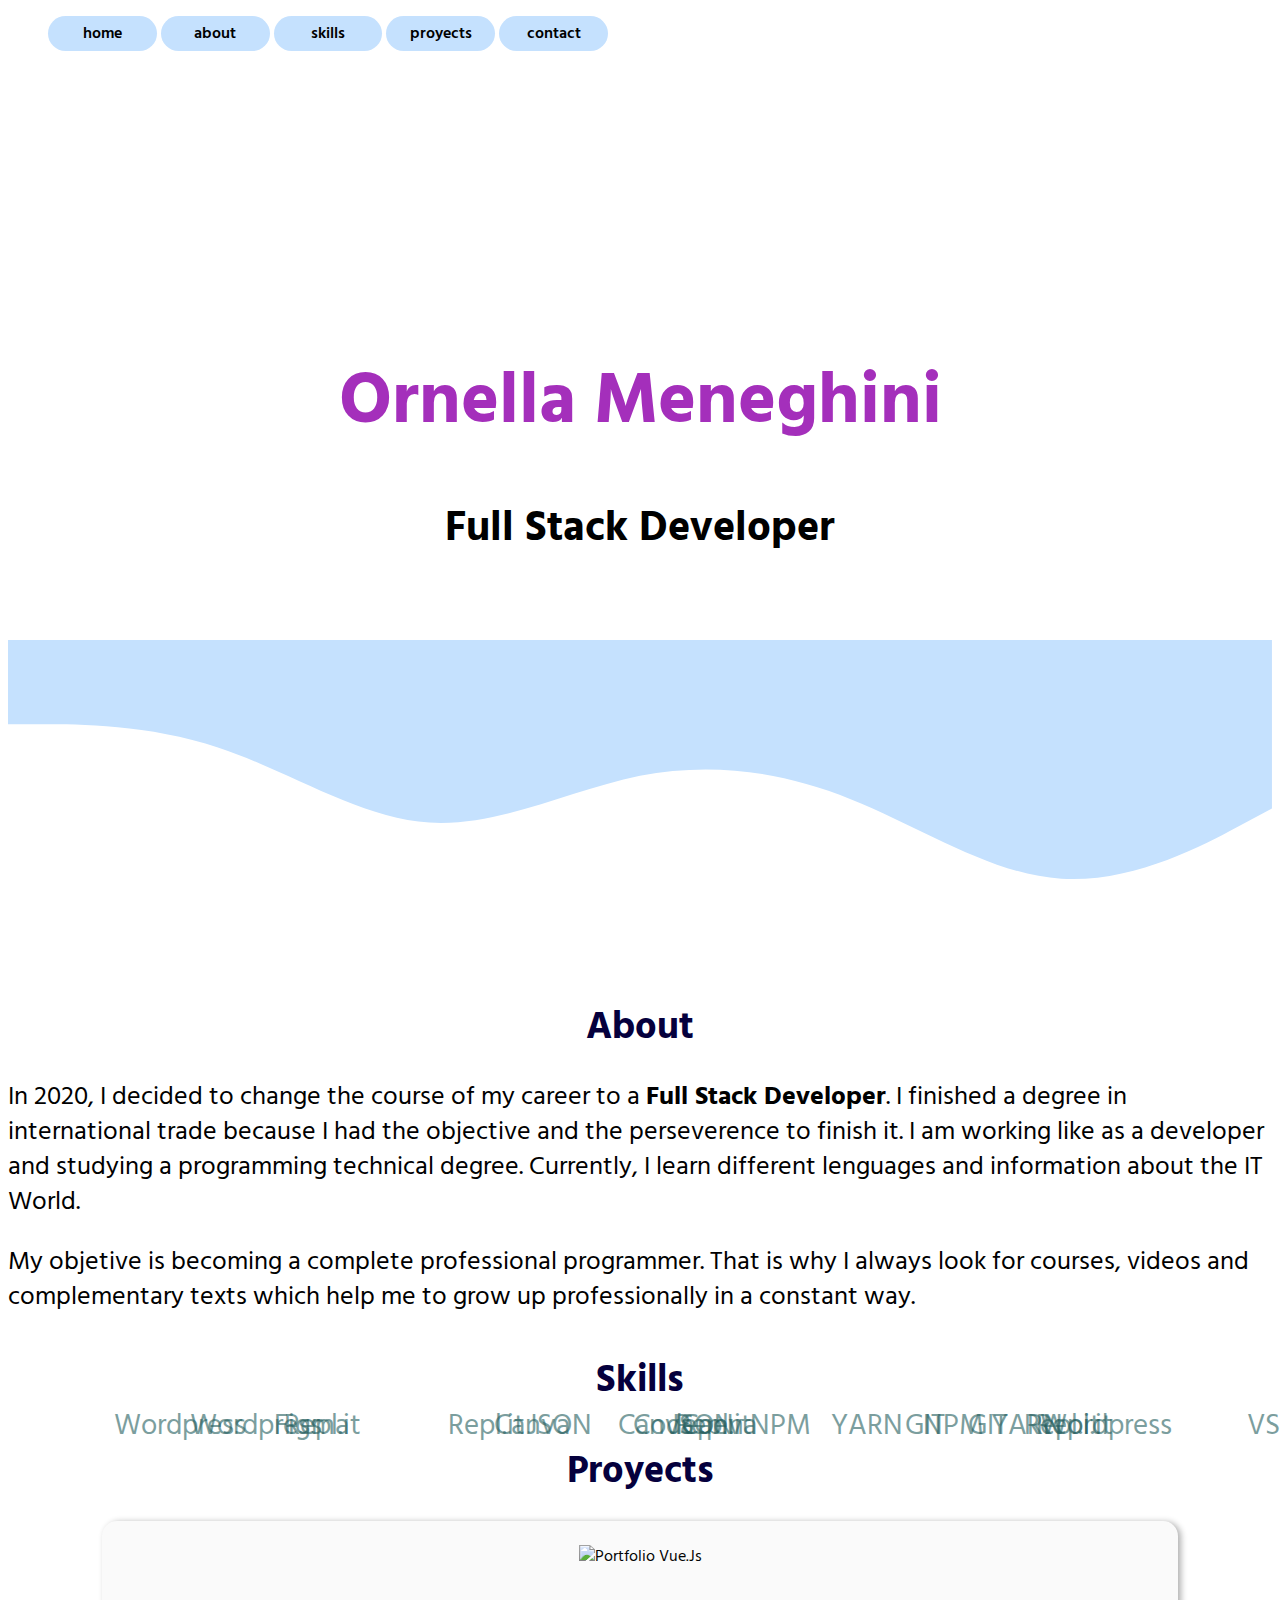
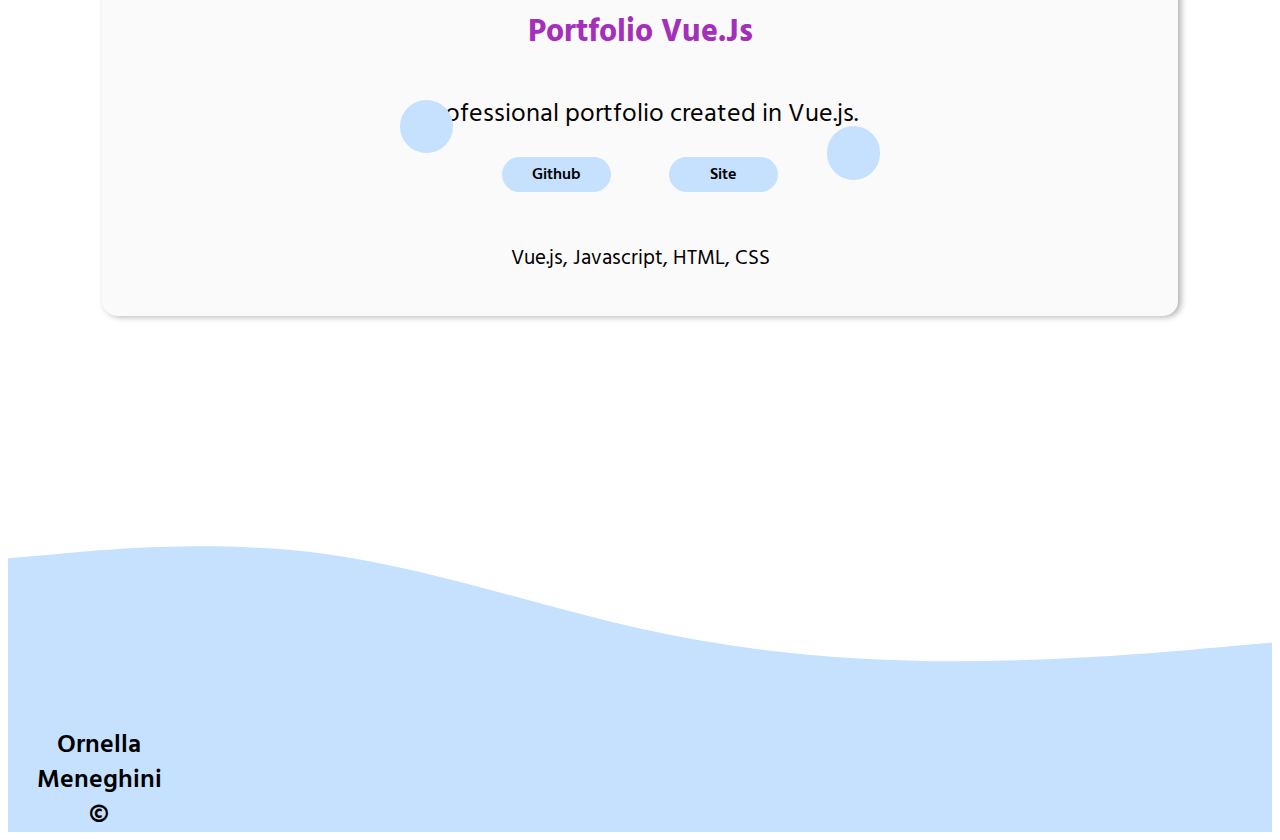
==== commit eb2a2a2d: "Update languages" ====
--- a/index.html
+++ b/index.html
@@ -10,13 +10,17 @@
 <body>
     <header>
         <nav>
-            <ul>
+            <ul class="navBtns">
                 <li><a href="#hero">home</a></li>
                 <li><a href="#about">about</a></li>
                 <li><a href="#skills">skills</a></li>
                 <li><a href="#proyects">proyects</a></li>
                 <li><a href="#contact">contact</a></li>
             </ul>
+            <!-- <ul class="langBtns">
+                <li><button id="#en" data-lang="en">EN</button></li>
+                <li><button id="#es" data-lang="es">ES</button></li>
+            </ul> -->
         </nav>
     </header>
     <section id="hero" class="hero">
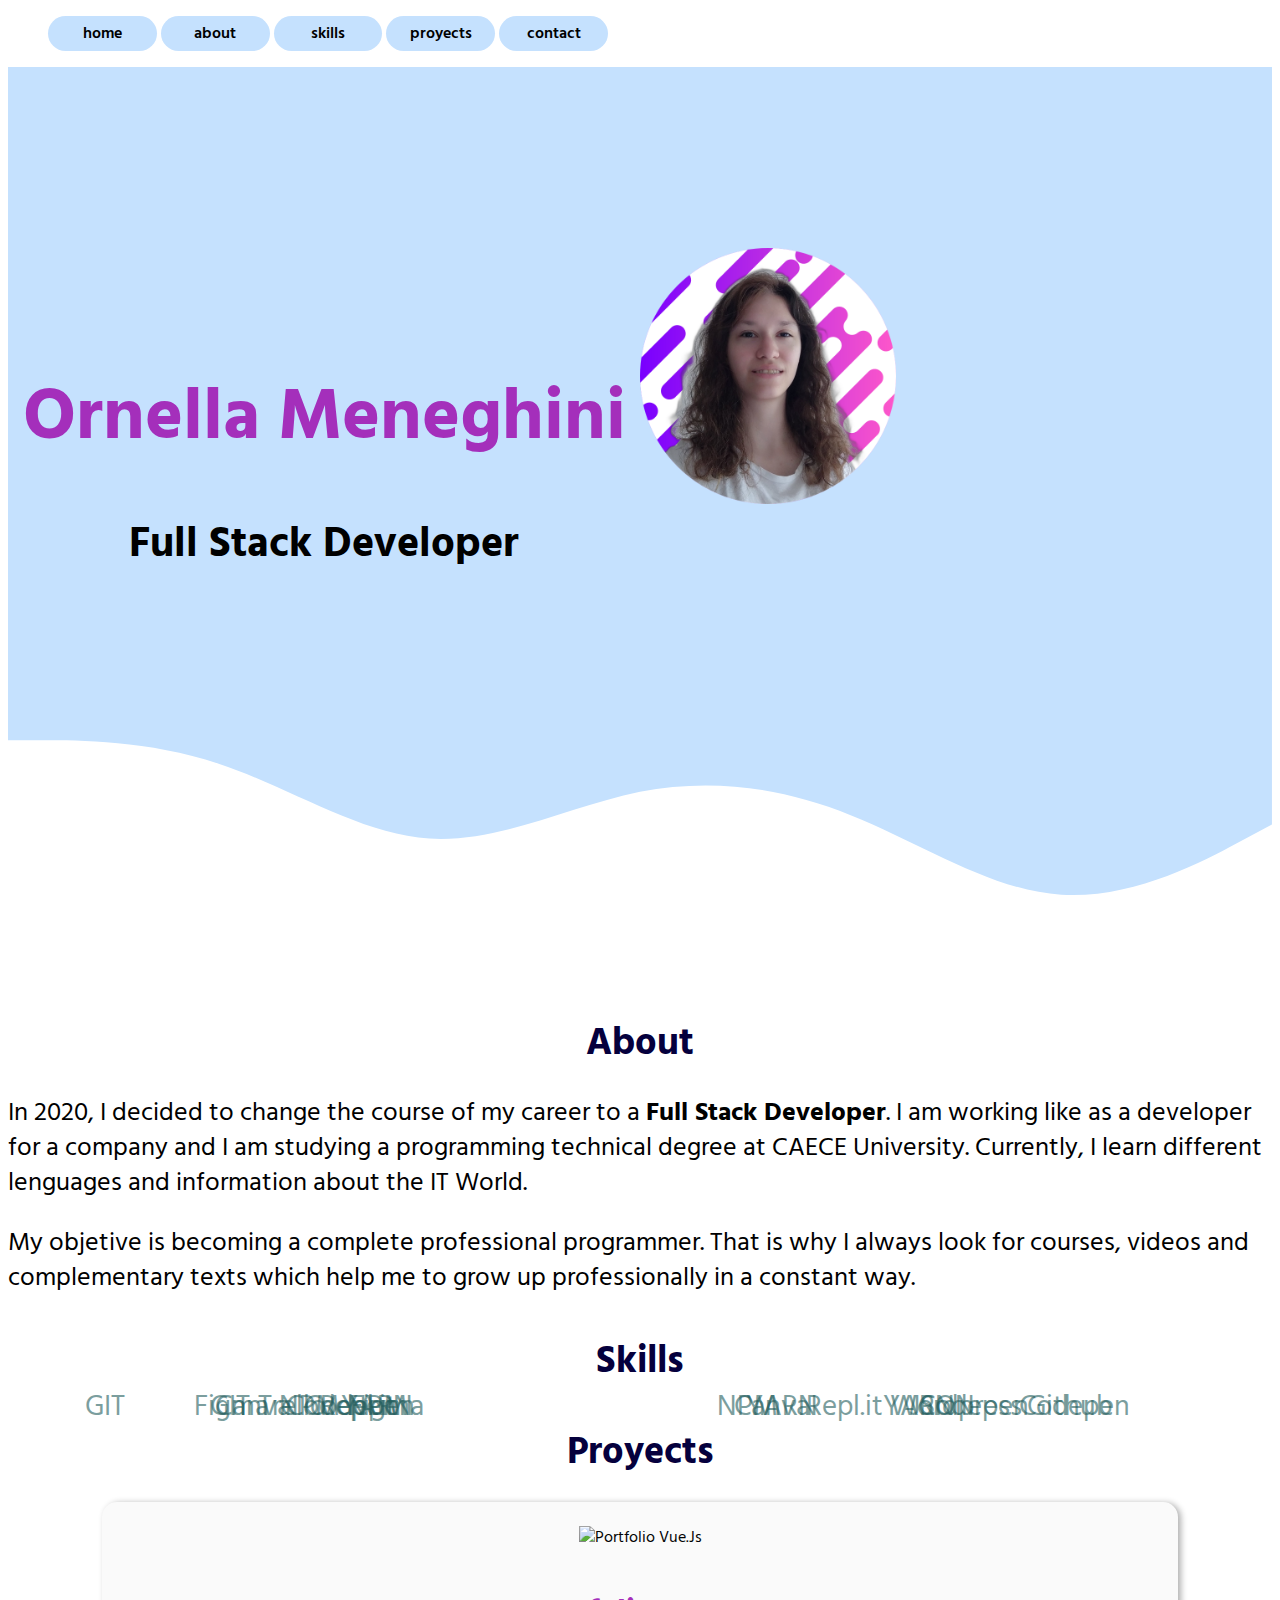
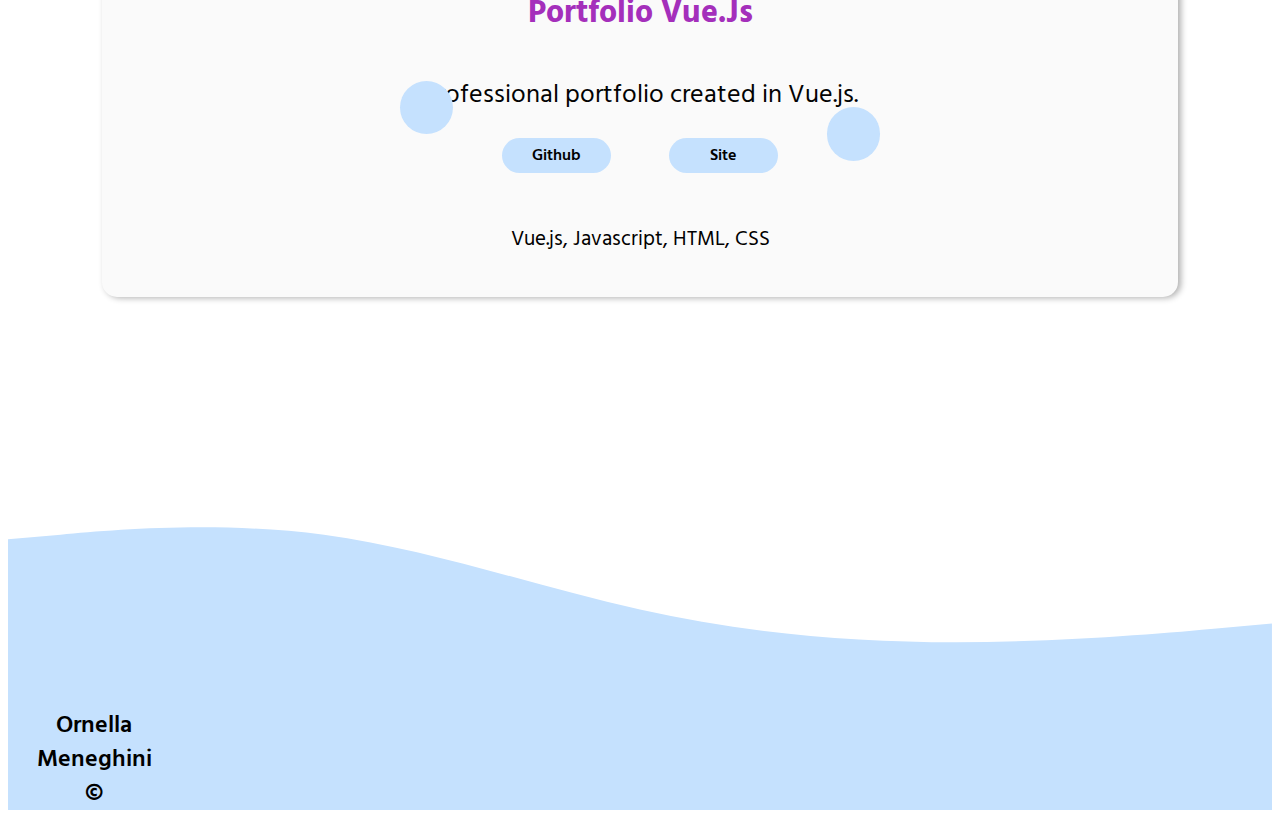
==== commit 5cb1dfed: "Add hero image" ====
--- a/index.html
+++ b/index.html
@@ -28,14 +28,14 @@
             <h1>Ornella Meneghini</h1>
             <h2>Full Stack Developer</h2>
         </div>
-        <!-- <div class="imgHero">
-            <img src="img/1.jpg" alt="">
-        </div> -->
+        <div class="imgHero">
+            <img src="img/avatar.png" alt="Ornella Meneghini">
+        </div>
     </section>
     <svg class="wave" xmlns="http://www.w3.org/2000/svg" viewBox="0 0 1440 320"><path fill="#c5e1fe" fill-opacity="1" d="M0,96L40,96C80,96,160,96,240,122.7C320,149,400,203,480,208C560,213,640,171,720,154.7C800,139,880,149,960,181.3C1040,213,1120,267,1200,272C1280,277,1360,235,1400,213.3L1440,192L1440,0L1400,0C1360,0,1280,0,1200,0C1120,0,1040,0,960,0C880,0,800,0,720,0C640,0,560,0,480,0C400,0,320,0,240,0C160,0,80,0,40,0L0,0Z"></path></svg>
     <section id="about">
         <h3>About</h3>
-        <p>In 2020, I decided to change the course of my career to a <b>Full Stack Developer</b>. I finished a degree in international trade because I had the objective and the perseverence to finish it. I am working  like as a developer and studying a programming technical degree. Currently, I learn different lenguages and information about the IT World.</p>
+        <p>In 2020, I decided to change the course of my career to a <b>Full Stack Developer</b>. I am working like as a developer for a company and I am studying a programming technical degree at CAECE University. Currently, I learn different lenguages and information about the IT World.</p>
         <p>My objetive is becoming a complete professional programmer. That is why I always look for courses, videos and complementary texts which help me to grow up professionally in a constant way.</p>
     </section>
     <section id="skills">
--- a/style.css
+++ b/style.css
@@ -88,8 +88,20 @@
   background: none;
 }
 
-#home {
+.hero {
   background-color: #c5e1fe;
+  margin: 0 auto;
+  display: grid;
+  grid-template-columns: repeat(2, 1fr);
+  grid-template-rows: 1fr;
+  align-items: center;
+}
+
+.hero img {
+  width: 16em;
+  height: 16em;
+  bottom: 200em;
+  z-index: -1;
 }
 
 .wave {
@@ -219,7 +231,7 @@
   font-size: 5em;
 }
 footer .om {
-  font-size: 1.6em;
+  font-size: 1.5em;
 }
 
 ::-webkit-scrollbar {
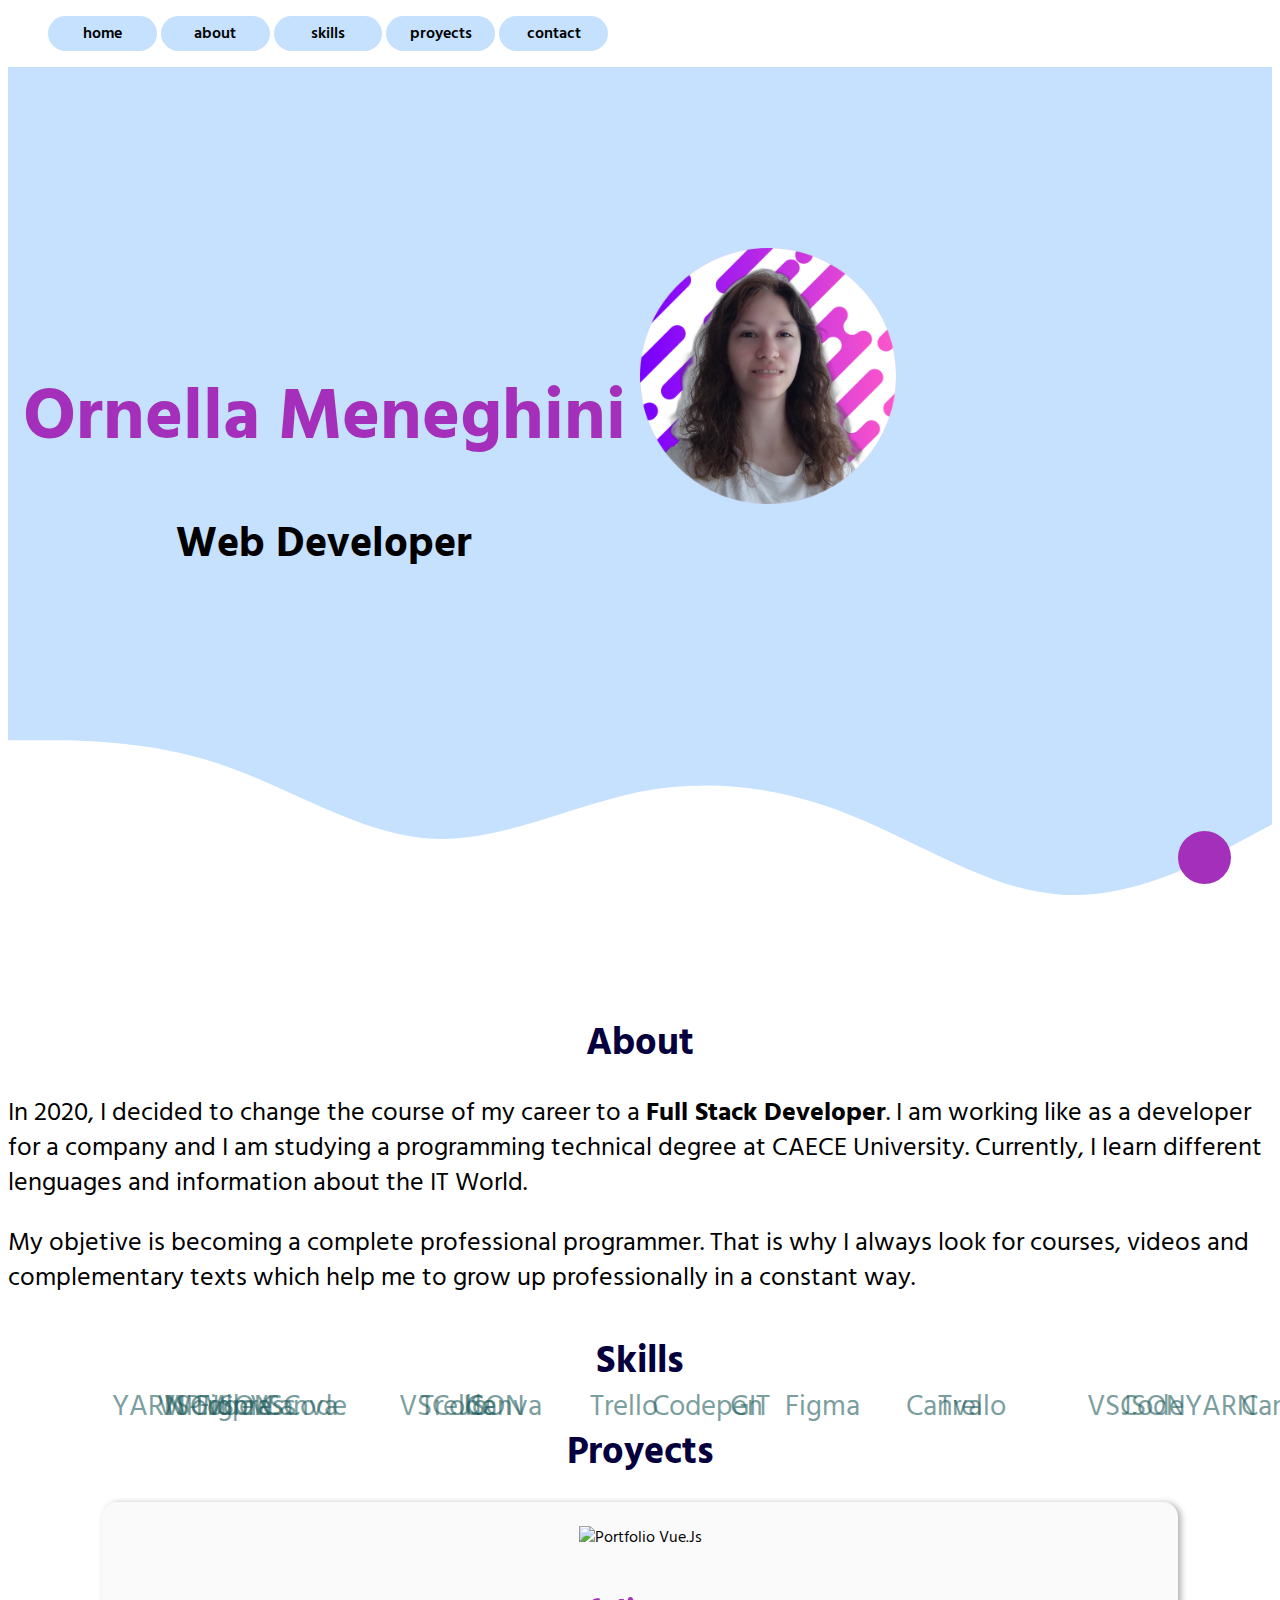
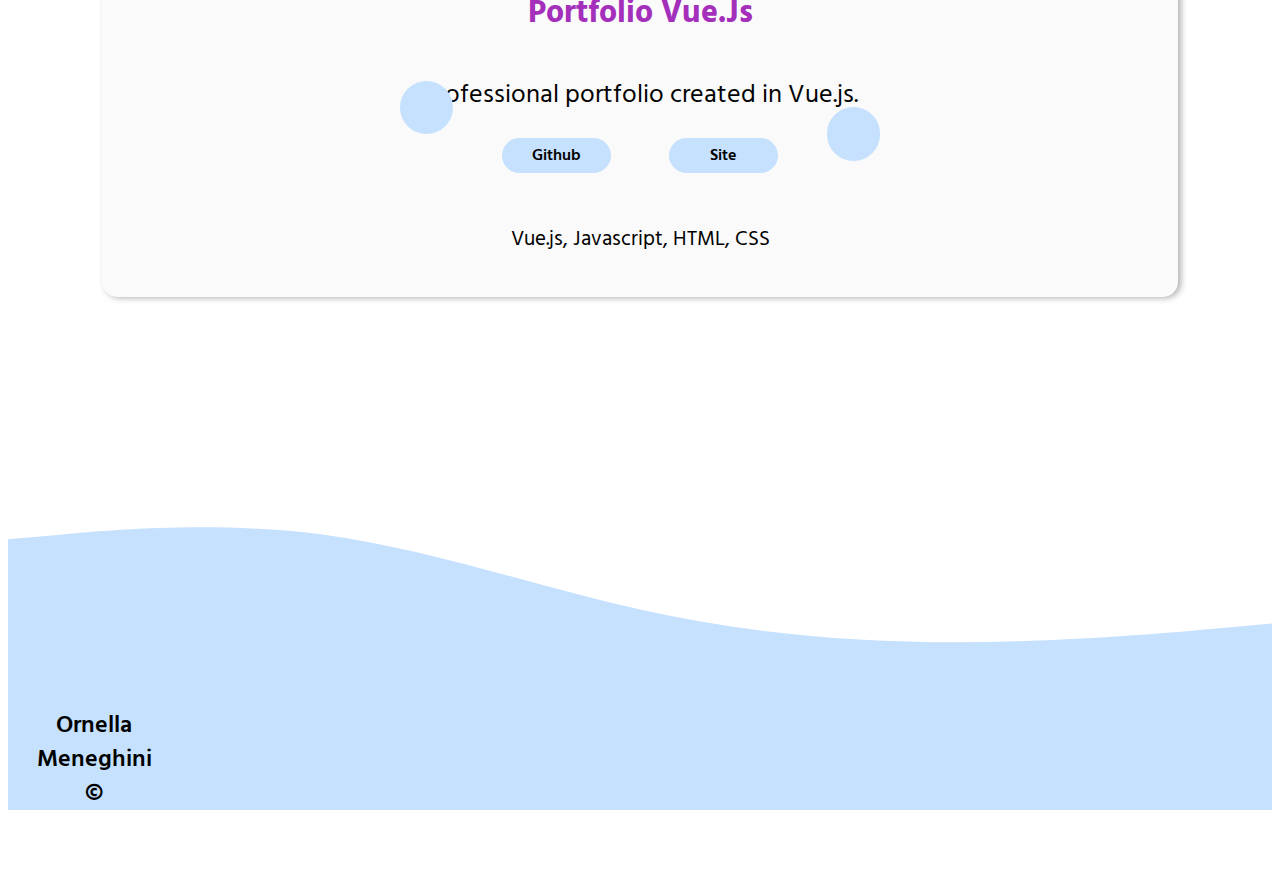
==== commit 183fc540: "Update h2" ====
--- a/index.html
+++ b/index.html
@@ -26,7 +26,7 @@
     <section id="hero" class="hero">
         <div class="textHero">
             <h1>Ornella Meneghini</h1>
-            <h2>Full Stack Developer</h2>
+            <h2>Web Developer</h2>
         </div>
         <div class="imgHero">
             <img src="img/avatar.png" alt="Ornella Meneghini">
@@ -82,6 +82,9 @@
             <i class="fa-brands fa-github"></i>
         </a>
     </footer>
+    <a href="#hero" class="arrowup">
+        <i class="fa-solid fa-arrow-up"></i>
+    </a>
 
     <script src="https://kit.fontawesome.com/093473ac19.js" crossorigin="anonymous"></script>
     <script src="projects.js"></script>
--- a/style.css
+++ b/style.css
@@ -95,6 +95,7 @@
   grid-template-columns: repeat(2, 1fr);
   grid-template-rows: 1fr;
   align-items: center;
+  transition: 300ms;
 }
 
 .hero img {
@@ -249,4 +250,30 @@
 }
 ::-webkit-scrollbar-thumb:hover {
   background-color: #83239b;
+}
+
+.arrowup {
+  background-color: #a42fbb;
+  color: #c5e1fe;
+  padding: 9px;
+  border-radius: 100%;
+  width: 35px;
+  height: 35px;
+  position: sticky;
+  bottom: 1rem;
+  left: 92%;
+  font-size: 1.1rem;
+  display: flex;
+  justify-content: center;
+  align-items: center;
+  z-index: 100;
+  -webkit-border-radius: 100%;
+  -moz-border-radius: 100%;
+  -ms-border-radius: 100%;
+  -o-border-radius: 100%;
+}
+.arrowup:hover {
+  background-color: #83239b;
+  color: #c5e1fe;
+  font-size: 1.3rem;
 }/*# sourceMappingURL=style.css.map */